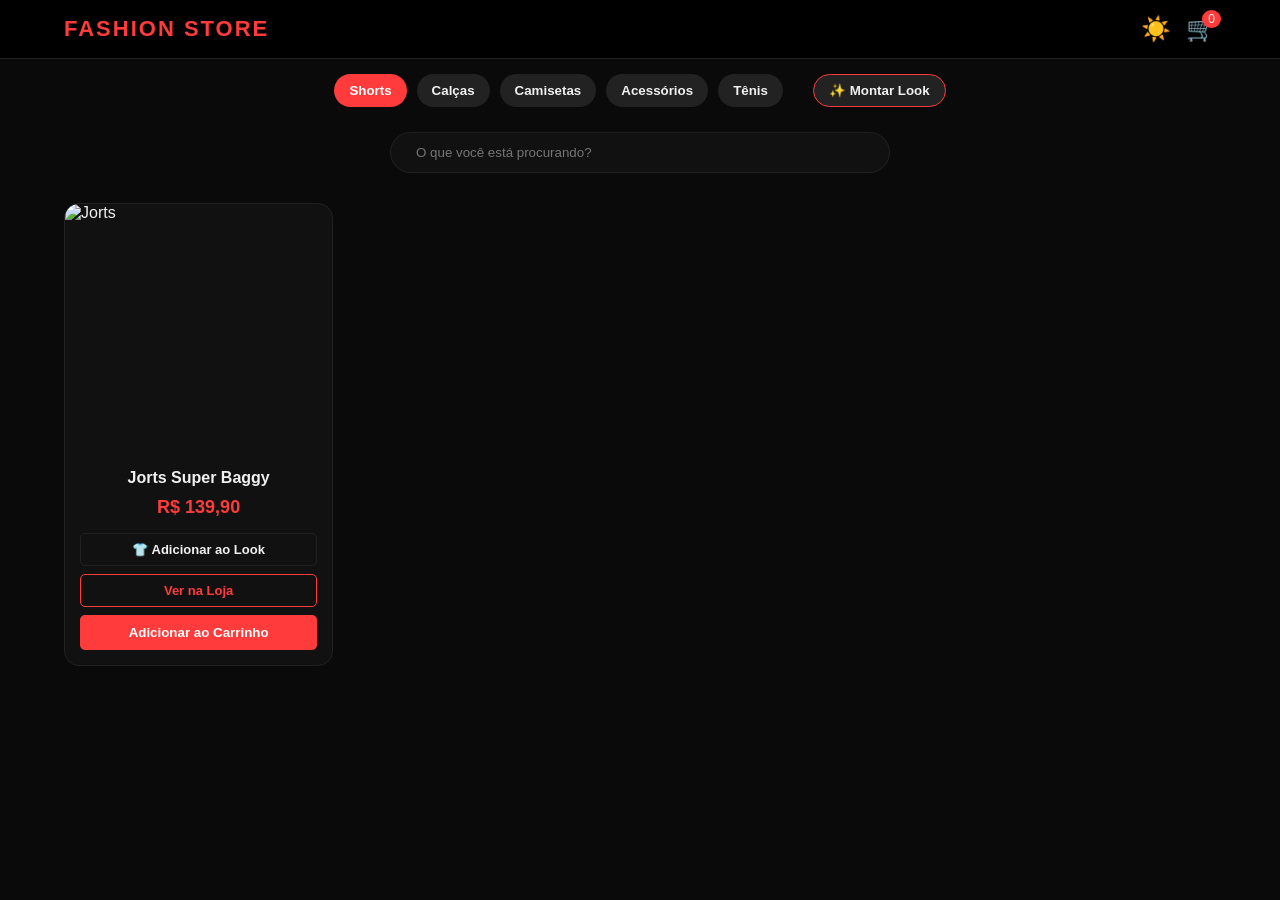
==== index.html @ 2db4f0f3 "Update index.html" ====
<!DOCTYPE html>
<html lang="pt-br">
<head>
    <meta charset="UTF-8">
    <meta name="viewport" content="width=device-width, initial-scale=1.0">
    <title>Fashion Store - Nova Coleção</title>
    <style>
        :root {
            --bg-color: #0a0a0a;
            --text-color: #f0f0f0;
            --header-bg: #000000;
            --element-bg: #111111;
            --border-color: #222222;
            --btn-inactive: #222222;
            --accent-color: #ff3b3b;
            --accent-hover: #d32f2f;
            --shadow-color: rgba(0, 0, 0, 0.5);
            --cart-bg: #1a1a1a;
            --look-bg: #151515;
        }

        body.light-mode {
            --bg-color: #f4f4f5;
            --text-color: #1a1a1a;
            --header-bg: #ffffff;
            --element-bg: #ffffff;
            --border-color: #dddddd;
            --btn-inactive: #e0e0e0;
            --shadow-color: rgba(0, 0, 0, 0.1);
            --cart-bg: #ffffff;
            --look-bg: #f9f9f9;
        }

        * { margin: 0; padding: 0; box-sizing: border-box; font-family: 'Segoe UI', Arial, sans-serif; }
        
        body { 
            background-color: var(--bg-color); 
            color: var(--text-color); 
            transition: 0.3s;
            overflow-x: hidden;
        }

        header {
            background-color: var(--header-bg);
            position: sticky;
            top: 0;
            z-index: 1000;
            display: flex;
            justify-content: space-between;
            align-items: center;
            padding: 15px 5%;
            border-bottom: 1px solid var(--border-color);
        }

        header h1 { font-size: 22px; color: var(--accent-color); text-transform: uppercase; letter-spacing: 2px; }

        .header-actions { display: flex; align-items: center; gap: 15px; }

        #themeToggle, #cartToggle {
            background: none;
            border: none;
            font-size: 24px;
            cursor: pointer;
            color: var(--text-color);
            position: relative;
        }

        #cartCount {
            position: absolute;
            top: -5px;
            right: -5px;
            background: var(--accent-color);
            color: white;
            font-size: 12px;
            padding: 2px 6px;
            border-radius: 50%;
        }

        nav { display: flex; gap: 10px; justify-content: center; padding: 15px; flex-wrap: wrap; }
        nav button {
            background: var(--btn-inactive);
            border: none;
            padding: 8px 15px;
            color: var(--text-color);
            border-radius: 20px;
            cursor: pointer;
            font-weight: 600;
            transition: 0.2s;
        }
        nav button.active { background-color: var(--accent-color); color: white; }
        
        /* Destaque para a aba de montar look */
        nav button[data-category="montar-look"] { border: 1px solid var(--accent-color); }
        nav button[data-category="montar-look"].active { background-color: var(--accent-color); color: white; }

        .search-bar { text-align: center; padding: 10px 20px; }
        .search-bar input {
            width: 100%;
            max-width: 500px;
            padding: 12px 25px;
            border-radius: 30px;
            background-color: var(--element-bg);
            color: var(--text-color);
            border: 1px solid var(--border-color);
            outline: none;
        }

        .products {
            display: grid;
            grid-template-columns: repeat(auto-fill, minmax(260px, 1fr));
            gap: 25px;
            padding: 20px 5%;
            max-width: 1300px;
            margin: 0 auto;
        }

        .product-card {
            background: var(--element-bg);
            border-radius: 15px;
            overflow: hidden;
            transition: 0.3s;
            border: 1px solid var(--border-color);
            display: flex;
            flex-direction: column;
        }

        .product-card:hover { transform: translateY(-5px); border-color: var(--accent-color); }

        .product-card img { width: 100%; height: 250px; object-fit: cover; }
        
        .card-content { padding: 15px; text-align: center; flex-grow: 1; }
        .card-content h3 { font-size: 16px; margin-bottom: 10px; }
        .price { color: var(--accent-color); font-weight: bold; font-size: 18px; margin-bottom: 15px; display: block; }

        .btn-group { display: flex; flex-direction: column; gap: 8px; }

        .btn-link, .add-to-look {
            text-decoration: none;
            background: transparent;
            border: 1px solid var(--border-color);
            color: var(--text-color);
            padding: 8px;
            border-radius: 5px;
            font-size: 13px;
            font-weight: bold;
            transition: 0.3s;
            cursor: pointer;
        }
        .btn-link { border-color: var(--accent-color); color: var(--accent-color); }
        .btn-link:hover { background: var(--accent-color); color: white; }
        
        .add-to-look:hover { background: var(--text-color); color: var(--bg-color); }

        .add-to-cart {
            background: var(--accent-color);
            color: white;
            border: none;
            padding: 10px;
            border-radius: 5px;
            cursor: pointer;
            font-weight: bold;
        }

        #cartSidebar {
            position: fixed;
            top: 0;
            right: -350px;
            width: 320px;
            height: 100%;
            background: var(--cart-bg);
            box-shadow: -5px 0 15px rgba(0,0,0,0.3);
            z-index: 2000;
            transition: 0.4s;
            padding: 20px;
            display: flex;
            flex-direction: column;
        }
        #cartSidebar.open { right: 0; }
        .cart-header { display: flex; justify-content: space-between; border-bottom: 1px solid var(--border-color); padding-bottom: 10px; }
        #cartItems { flex-grow: 1; overflow-y: auto; margin: 20px 0; }
        
        .cart-item { 
            margin-bottom: 15px; 
            padding-bottom: 10px; 
            border-bottom: 1px solid var(--border-color);
            display: flex;
            flex-direction: column;
            gap: 5px;
        }
        
        .cart-item-actions {
            display: flex;
            justify-content: space-between;
            align-items: center;
            margin-top: 5px;
        }

        .cart-buy-link {
            color: #28a745;
            text-decoration: none;
            font-size: 12px;
            font-weight: bold;
            border: 1px solid #28a745;
            padding: 2px 8px;
            border-radius: 4px;
        }

        .checkout-btn { background: #28a745; color: white; border: none; width: 100%; padding: 15px; border-radius: 5px; cursor: pointer; font-weight: bold; transition: 0.2s;}
        .checkout-btn:hover { background: #218838; }

        .category { display: none; }
        .category.active { display: contents; }

        /* Estilos do Montador de Look */
        .montar-look-container {
            display: none;
            flex-direction: column;
            align-items: center;
            padding: 20px 5%;
            max-width: 1000px;
            margin: 0 auto;
            width: 100%;
        }
        .montar-look-container.active { display: flex; }

        .look-header { text-align: center; margin-bottom: 30px; }
        .look-header h2 { color: var(--accent-color); margin-bottom: 10px; }

        .look-canvas {
            display: flex;
            flex-wrap: wrap;
            gap: 15px;
            justify-content: center;
            background: var(--look-bg);
            border: 2px dashed var(--border-color);
            border-radius: 15px;
            padding: 30px;
            min-height: 300px;
            width: 100%;
            margin-bottom: 20px;
        }

        .look-item {
            position: relative;
            width: 150px;
            background: var(--element-bg);
            padding: 10px;
            border-radius: 10px;
            box-shadow: 0 4px 6px var(--shadow-color);
            text-align: center;
        }

        .look-item img {
            width: 100%;
            height: 120px;
            object-fit: contain;
            border-radius: 5px;
            margin-bottom: 10px;
        }

        .look-item span { font-size: 12px; font-weight: bold; display: block; }
        .remove-look-btn {
            position: absolute;
            top: -5px;
            right: -5px;
            background: red;
            color: white;
            border: none;
            border-radius: 50%;
            width: 20px;
            height: 20px;
            cursor: pointer;
            font-weight: bold;
        }

        .look-footer {
            width: 100%;
            background: var(--element-bg);
            padding: 20px;
            border-radius: 10px;
            border: 1px solid var(--border-color);
            text-align: center;
        }
        .look-footer h3 { margin-bottom: 15px; }

        @media(max-width: 600px) {
            .products { grid-template-columns: repeat(2, 1fr); gap: 10px; }
            .product-card img { height: 160px; }
            #cartSidebar { width: 100%; }
            .look-item { width: 120px; }
        }
    </style>
</head>
<body>

<header>
    <h1>Fashion Store</h1>
    <div class="header-actions">
        <button id="themeToggle">☀️</button>
        <button id="cartToggle">🛒 <span id="cartCount">0</span></button>
    </div>
</header>

<nav>
    <button class="tab-btn active" data-category="shorts">Shorts</button>
    <button class="tab-btn" data-category="calcas">Calças</button>
    <button class="tab-btn" data-category="camisetas">Camisetas</button>
    <button class="tab-btn" data-category="acessorios">Acessórios</button>
    <button class="tab-btn" data-category="tenis">Tênis</button>
    <button class="tab-btn" data-category="montar-look" style="margin-left: 20px;">✨ Montar Look</button>
</nav>

<div class="search-bar" id="searchContainer">
    <input type="text" id="searchInput" placeholder="O que você está procurando?">
</div>

<aside id="cartSidebar">
    <div class="cart-header">
        <h2>Carrinho</h2>
        <button onclick="document.getElementById('cartSidebar').classList.remove('open')" style="background:none; border:none; color:var(--text-color); font-size:25px; cursor:pointer;">&times;</button>
    </div>
    <div id="cartItems"></div>
    <div class="cart-footer">
        <p style="display:flex; justify-content:space-between; margin-bottom:15px; font-weight:bold;">Total: <span id="cartTotal">R$ 0,00</span></p>
        <button class="checkout-btn" onclick="alert('Redirecionando para checkout...')">Finalizar Tudo</button>
    </div>
</aside>

<div class="montar-look-container category montar-look">
    <div class="look-header">
        <h2>Seu Look Perfeito</h2>
        <p>Navegue pelas categorias, clique em "Adicionar ao Look" e veja sua combinação aqui!</p>
    </div>
    
    <div class="look-canvas" id="lookCanvas">
        <p id="emptyLookMsg" style="align-self: center; color: gray;">Seu provador está vazio. Adicione algumas peças!</p>
        </div>

    <div class="look-footer">
        <h3>Total do Look: <span id="lookTotal">R$ 0,00</span></h3>
        <button id="buyLookBtn" class="checkout-btn" style="max-width: 300px; margin: 0 auto; display: none;">Adicionar Look ao Carrinho</button>
    </div>
</div>

<main class="products" id="productGrid">
    <div class="category shorts active">
        <div class="product-card" data-name="Jorts Super Baggy" data-price="139.90" data-url="https://www.lojasrenner.com.br/p/bermuda-jorts-super-baggy-em-jeans-com-cinto-amarracao/-/A-928064491-br.lr?sku=928167730">
            <img src="https://img.lojasrenner.com.br/item/928167705/original/5.jpg" alt="Jorts">
            <div class="card-content">
                <h3>Jorts Super Baggy</h3>
                <span class="price">R$ 139,90</span>
                <div class="btn-group">
                    <button class="add-to-look">👕 Adicionar ao Look</button>
                    <a href="https://www.lojasrenner.com.br/p/bermuda-jorts-super-baggy-em-jeans-com-cinto-amarracao/-/A-928064491-br.lr?sku=928167730" target="_blank" class="btn-link">Ver na Loja</a>
                    <button class="add-to-cart">Adicionar ao Carrinho</button>
                </div>
            </div>
        </div>
    </div>

    <div class="category calcas">
        <div class="product-card" data-name="Calça Baggy Jeans" data-price="70.49" data-url="https://pt.aliexpress.com/item/1005009202854463.html">
            <img src="https://ae-pic-a1.aliexpress-media.com/kf/S982def9dc4234cb4a57589d190420ad6t.jpg_220x220q75.jpg_.avif" alt="Calça">
            <div class="card-content">
                <h3>Calça Baggy Jeans</h3>
                <span class="price">R$ 70,49</span>
                <div class="btn-group">
                    <button class="add-to-look">👕 Adicionar ao Look</button>
                    <a href="https://pt.aliexpress.com/item/1005009202854463.html" target="_blank" class="btn-link">Ver na Loja</a>
                    <button class="add-to-cart">Adicionar ao Carrinho</button>
                </div>
            </div>
        </div>
    </div>

    <div class="category tenis">
        <div class="product-card" data-name="Tênis PUMA-180" data-price="699.99" data-url="https://br.puma.com/pd/tenis-puma-180/402101.html?color=18">
            <img src="https://images.puma.com/image/upload/f_auto,q_auto,w_600,b_rgb:FAFAFA/global/402101/18/sv01/fnd/BRA/fmt/png" alt="PUMA 180">
            <div class="card-content">
                <h3>Tênis PUMA-180</h3>
                <span class="price">R$ 699,99</span>
                <div class="btn-group">
                    <button class="add-to-look">👕 Adicionar ao Look</button>
                    <a href="#" target="_blank" class="btn-link">Ver na Loja</a>
                    <button class="add-to-cart">Adicionar ao Carrinho</button>
                </div>
            </div>
        </div>

        <div class="product-card" data-name="Tênis Superstar II" data-price="599.99" data-url="https://www.adidas.com.br/tenis-superstar-ii/JK4970.html">
            <img src="https://espacotenis.vteximg.com.br/arquivos/ids/162024-442-442/thumbnail_PHOTO-2020-06-23-15-15-44.jpg?v=637286054121500000" alt="Adidas Forum">
            <div class="card-content">
                <h3>Tênis Superstar II </h3>
                <span class="price">R$ 599,99</span>
                <div class="btn-group">
                    <button class="add-to-look">👕 Adicionar ao Look</button>
                    <a href="#" target="_blank" class="btn-link">Ver na Loja</a>
                    <button class="add-to-cart">Adicionar ao Carrinho</button>
                </div>
            </div>
        </div>

        <div class="product-card" data-name="Slipstream" data-price="479,99" data-url="https://br.puma.com/pd/tenis-slipstream-lth/391764.html?color=02">
            <img src="https://images.puma.com/image/upload/f_auto,q_auto,w_600,b_rgb:FAFAFA/global/391764/02/sv01/fnd/BRA/fmt/png" alt="NB 550">
            <div class="card-content">
                <h3>Tênis Slipstream lth
</h3>
                <span class="price">R$ 479,99</span>
                <div class="btn-group">
                    <button class="add-to-look">👕 Adicionar ao Look</button>
                    <a href="#" target="_blank" class="btn-link">Ver na Loja</a>
                    <button class="add-to-cart">Adicionar ao Carrinho</button>
                </div>
            </div>
        </div>
    </div>

    <div class="category camisetas">
        <div class="product-card" data-name="Polo Retro América" data-price="112.11" data-url="https://pt.aliexpress.com/item/1005008219097903.html">
            <img src="https://ae-pic-a1.aliexpress-media.com/kf/Sd1398b2ae44e43f2b669052171448944o.jpg" alt="Camiseta">
            <div class="card-content">
                <h3>Polo Retro América</h3>
                <span class="price">R$ 112,11</span>
                <div class="btn-group">
                    <button class="add-to-look">👕 Adicionar ao Look</button>
                    <a href="https://pt.aliexpress.com/item/1005008219097903.html" target="_blank" class="btn-link">Ver na Loja</a>
                    <button class="add-to-cart">Adicionar ao Carrinho</button>
                </div>
            </div>
        </div>
    </div>

    <div class="category acessorios">
        <div class="product-card" data-name="Kit Aneis Y2K" data-price="6.99" data-url="https://pt.aliexpress.com/item/1005005056828824.html">
            <img src="https://ae-pic-a1.aliexpress-media.com/kf/S22c63b937eaa47049da3b0085af7356bw.jpg" alt="Aneis">
            <div class="card-content">
                <h3>Kit Aneis Y2K</h3>
                <span class="price">R$ 6,99</span>
                <div class="btn-group">
                    <button class="add-to-look">👕 Adicionar ao Look</button>
                    <a href="https://pt.aliexpress.com/item/1005005056828824.html" target="_blank" class="btn-link">Ver na Loja</a>
                    <button class="add-to-cart">Adicionar ao Carrinho</button>
                </div>
            </div>
        </div>
    </div>
</main>

<script>
    // Tema
    const themeToggle = document.getElementById('themeToggle');
    themeToggle.onclick = () => {
        document.body.classList.toggle('light-mode');
        themeToggle.innerText = document.body.classList.contains('light-mode') ? '🌙' : '☀️';
    };

    // Abas
    const tabs = document.querySelectorAll('.tab-btn');
    const searchContainer = document.getElementById('searchContainer');
    const productGrid = document.getElementById('productGrid');
    
    tabs.forEach(tab => {
        tab.onclick = () => {
            tabs.forEach(t => t.classList.remove('active'));
            tab.classList.add('active');
            
            // Lógica para esconder/mostrar grid de produtos e barra de pesquisa
            if(tab.dataset.category === 'montar-look') {
                searchContainer.style.display = 'none';
                productGrid.style.display = 'none';
                document.querySelector('.montar-look-container').classList.add('active');
            } else {
                searchContainer.style.display = 'block';
                productGrid.style.display = 'grid';
                document.querySelector('.montar-look-container').classList.remove('active');
                
                document.querySelectorAll('.category').forEach(c => c.classList.remove('active'));
                document.querySelectorAll(`.category.${tab.dataset.category}`).forEach(c => c.classList.add('active'));
            }
        };
    });

    // Carrinho
    let cart = [];
    const sidebar = document.getElementById('cartSidebar');
    const itemsContainer = document.getElementById('cartItems');

    document.getElementById('cartToggle').onclick = () => sidebar.classList.add('open');

    // Função de adicionar ao carrinho
    function addToCart(name, price, url) {
        cart.push({ name, price, url });
        updateCart();
        sidebar.classList.add('open');
    }

    document.querySelectorAll('.add-to-cart').forEach(btn => {
        btn.onclick = (e) => {
            const card = e.target.closest('.product-card');
            addToCart(card.dataset.name, parseFloat(card.dataset.price), card.dataset.url);
        };
    });

    function updateCart() {
        itemsContainer.innerHTML = '';
        let total = 0;
        cart.forEach((item, i) => {
            total += item.price;
            itemsContainer.innerHTML += `
                <div class="cart-item">
                    <div>
                        <strong>${item.name}</strong><br>
                        <span>R$ ${item.price.toFixed(2).replace('.', ',')}</span>
                    </div>
                    <div class="cart-item-actions">
                        <a href="${item.url}" target="_blank" class="cart-buy-link">Comprar Item</a>
                        <button onclick="removeFromCart(${i})" style="color:red; background:none; border:none; cursor:pointer; font-size:11px">Remover</button>
                    </div>
                </div>`;
        });
        document.getElementById('cartCount').innerText = cart.length;
        document.getElementById('cartTotal').innerText = `R$ ${total.toFixed(2).replace('.', ',')}`;
    }

    window.removeFromCart = (i) => {
        cart.splice(i, 1);
        updateCart();
    };

    // --- LÓGICA DO MONTADOR DE LOOKS ---
    let lookItems = [];
    const lookCanvas = document.getElementById('lookCanvas');
    const emptyLookMsg = document.getElementById('emptyLookMsg');
    const lookTotalText = document.getElementById('lookTotal');
    const buyLookBtn = document.getElementById('buyLookBtn');

    document.querySelectorAll('.add-to-look').forEach(btn => {
        btn.onclick = (e) => {
            const card = e.target.closest('.product-card');
            const itemInfo = {
                name: card.dataset.name,
                price: parseFloat(card.dataset.price),
                url: card.dataset.url,
                img: card.querySelector('img').src
            };
            
            // Verifica se já não adicionou a peça
            const alreadyInLook = lookItems.some(item => item.name === itemInfo.name);
            if(!alreadyInLook) {
                lookItems.push(itemInfo);
                updateLook();
                // Feedback visual rápido no botão
                const originalText = btn.innerText;
                btn.innerText = "✅ Adicionado";
                btn.style.backgroundColor = "var(--accent-color)";
                btn.style.color = "white";
                setTimeout(() => {
                    btn.innerText = originalText;
                    btn.style.backgroundColor = "transparent";
                    btn.style.color = "var(--text-color)";
                }, 1500);
            } else {
                alert("Esta peça já está no seu look!");
            }
        };
    });

    function updateLook() {
        // Limpa o canvas, menos a mensagem original
        lookCanvas.innerHTML = '';
        let total = 0;

        if (lookItems.length === 0) {
            lookCanvas.appendChild(emptyLookMsg);
            emptyLookMsg.style.display = 'block';
            buyLookBtn.style.display = 'none';
        } else {
            emptyLookMsg.style.display = 'none';
            buyLookBtn.style.display = 'block';

            lookItems.forEach((item, i) => {
                total += item.price;
                const div = document.createElement('div');
                div.className = 'look-item';
                div.innerHTML = `
                    <button class="remove-look-btn" onclick="removeFromLook(${i})">&times;</button>
                    <img src="${item.img}" alt="${item.name}">
                    <span>${item.name}</span>
                `;
                lookCanvas.appendChild(div);
            });
        }
        lookTotalText.innerText = `R$ ${total.toFixed(2).replace('.', ',')}`;
    }

    window.removeFromLook = (i) => {
        lookItems.splice(i, 1);
        updateLook();
    };

    // Comprar o look inteiro de uma vez
    buyLookBtn.onclick = () => {
        lookItems.forEach(item => {
            cart.push({ name: item.name, price: item.price, url: item.url });
        });
        updateCart();
        sidebar.classList.add('open');
        alert("Look completo adicionado ao carrinho!");
    };

    // Busca
    document.getElementById('searchInput').oninput = (e) => {
        const val = e.target.value.toLowerCase();
        document.querySelectorAll('.product-card').forEach(card => {
            const title = card.querySelector('h3').innerText.toLowerCase();
            card.style.display = title.includes(val) ? "flex" : "none";
        });
    };
</script>

</body>
</html>
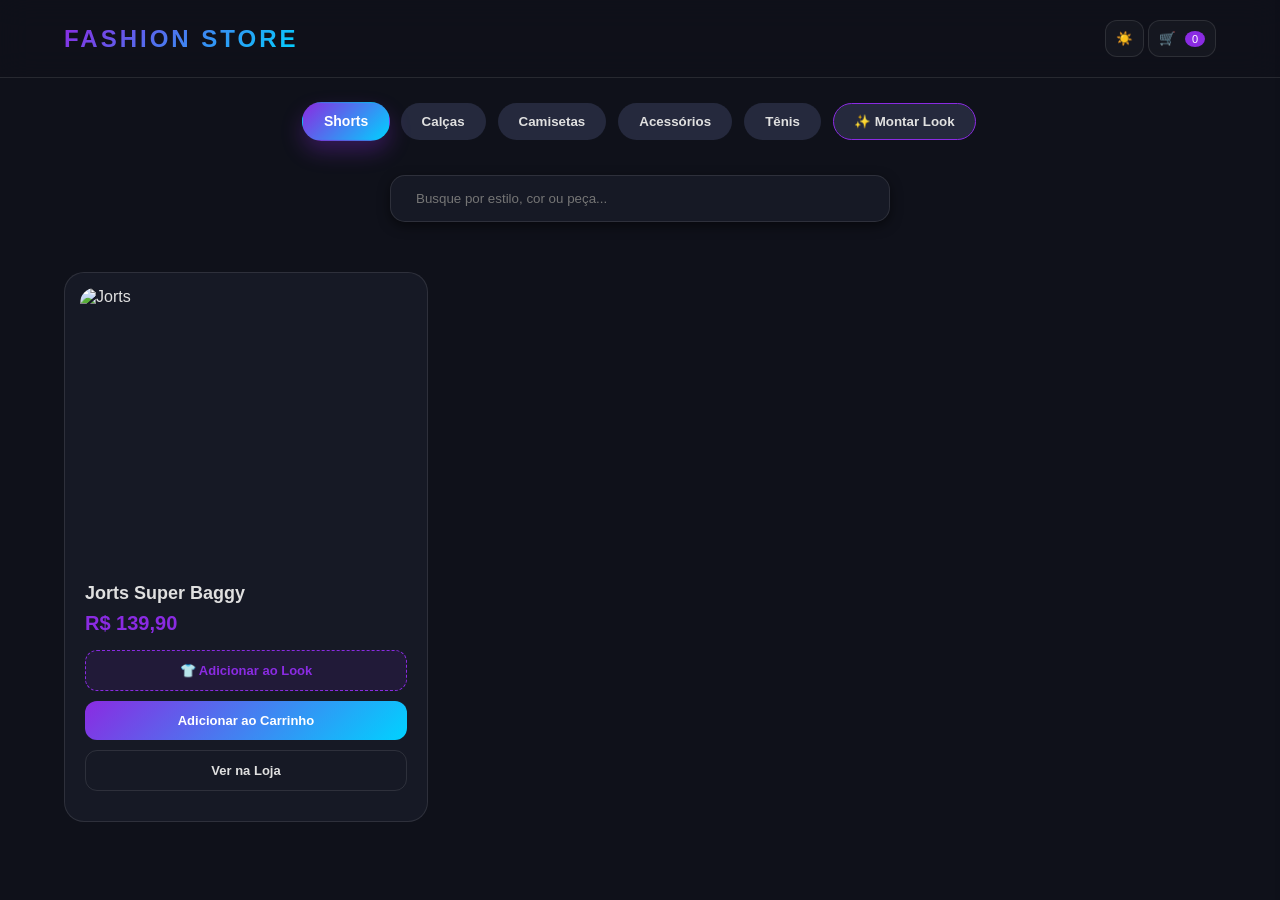
==== commit 7a427ea2: "Update index.html" ====
--- a/index.html
+++ b/index.html
@@ -5,289 +5,220 @@
     <meta name="viewport" content="width=device-width, initial-scale=1.0">
     <title>Fashion Store - Nova Coleção</title>
     <style>
+        /* --- DESIGN ÚNICO: ELECTRIC GLASS & NEOMORPHISM --- */
         :root {
-            --bg-color: #0a0a0a;
-            --text-color: #f0f0f0;
-            --header-bg: #000000;
-            --element-bg: #111111;
-            --border-color: #222222;
-            --btn-inactive: #222222;
-            --accent-color: #ff3b3b;
-            --accent-hover: #d32f2f;
+            --bg-color: #0f111a;
+            --glass-bg: rgba(255, 255, 255, 0.03);
+            --text-color: #e0e0e0;
+            --header-bg: rgba(15, 17, 26, 0.8);
+            --element-bg: #161925;
+            --border-color: rgba(255, 255, 255, 0.1);
+            --btn-inactive: #25293d;
+            --accent-color: #8a2be2; /* Violeta Elétrico */
+            --accent-gradient: linear-gradient(135deg, #8a2be2, #00d2ff);
             --shadow-color: rgba(0, 0, 0, 0.5);
-            --cart-bg: #1a1a1a;
-            --look-bg: #151515;
+            --look-bg: #1a1d2e;
+            --border-radius: 20px;
         }
 
         body.light-mode {
-            --bg-color: #f4f4f5;
-            --text-color: #1a1a1a;
-            --header-bg: #ffffff;
+            --bg-color: #f0f2f5;
+            --glass-bg: rgba(0, 0, 0, 0.03);
+            --text-color: #2d3436;
+            --header-bg: rgba(255, 255, 255, 0.8);
             --element-bg: #ffffff;
-            --border-color: #dddddd;
+            --border-color: rgba(0, 0, 0, 0.1);
             --btn-inactive: #e0e0e0;
             --shadow-color: rgba(0, 0, 0, 0.1);
-            --cart-bg: #ffffff;
             --look-bg: #f9f9f9;
         }
 
-        * { margin: 0; padding: 0; box-sizing: border-box; font-family: 'Segoe UI', Arial, sans-serif; }
+        * { margin: 0; padding: 0; box-sizing: border-box; font-family: 'Inter', 'Segoe UI', sans-serif; }
         
         body { 
             background-color: var(--bg-color); 
             color: var(--text-color); 
-            transition: 0.3s;
+            transition: all 0.4s ease;
             overflow-x: hidden;
         }
 
+        /* Header com Efeito de Vidro */
         header {
             background-color: var(--header-bg);
+            backdrop-filter: blur(15px);
+            -webkit-backdrop-filter: blur(15px);
             position: sticky;
             top: 0;
             z-index: 1000;
             display: flex;
             justify-content: space-between;
             align-items: center;
-            padding: 15px 5%;
+            padding: 20px 5%;
             border-bottom: 1px solid var(--border-color);
         }
 
-        header h1 { font-size: 22px; color: var(--accent-color); text-transform: uppercase; letter-spacing: 2px; }
-
-        .header-actions { display: flex; align-items: center; gap: 15px; }
+        header h1 { 
+            font-size: 24px; 
+            background: var(--accent-gradient);
+            -webkit-background-clip: text;
+            -webkit-text-fill-color: transparent;
+            text-transform: uppercase; 
+            letter-spacing: 3px;
+            font-weight: 800;
+        }
 
         #themeToggle, #cartToggle {
-            background: none;
-            border: none;
-            font-size: 24px;
+            background: var(--glass-bg);
+            border: 1px solid var(--border-color);
+            padding: 10px;
+            border-radius: 12px;
             cursor: pointer;
             color: var(--text-color);
-            position: relative;
+            transition: 0.3s;
         }
 
         #cartCount {
-            position: absolute;
-            top: -5px;
-            right: -5px;
             background: var(--accent-color);
             color: white;
-            font-size: 12px;
-            padding: 2px 6px;
+            font-size: 11px;
+            padding: 2px 7px;
             border-radius: 50%;
-        }
-
-        nav { display: flex; gap: 10px; justify-content: center; padding: 15px; flex-wrap: wrap; }
+            margin-left: 5px;
+        }
+
+        /* Navegação Estilo Pílula */
+        nav { display: flex; gap: 12px; justify-content: center; padding: 25px; flex-wrap: wrap; }
         nav button {
             background: var(--btn-inactive);
-            border: none;
-            padding: 8px 15px;
+            border: 1px solid transparent;
+            padding: 10px 20px;
             color: var(--text-color);
-            border-radius: 20px;
+            border-radius: 50px;
             cursor: pointer;
             font-weight: 600;
-            transition: 0.2s;
-        }
-        nav button.active { background-color: var(--accent-color); color: white; }
-        
-        /* Destaque para a aba de montar look */
-        nav button[data-category="montar-look"] { border: 1px solid var(--accent-color); }
-        nav button[data-category="montar-look"].active { background-color: var(--accent-color); color: white; }
-
-        .search-bar { text-align: center; padding: 10px 20px; }
+            transition: 0.3s cubic-bezier(0.175, 0.885, 0.32, 1.275);
+        }
+        nav button.active { 
+            background: var(--accent-gradient); 
+            color: white; 
+            box-shadow: 0 10px 20px rgba(138, 43, 226, 0.3);
+            transform: scale(1.05);
+        }
+
+        .search-bar { text-align: center; padding: 10px 20px 30px; }
         .search-bar input {
             width: 100%;
             max-width: 500px;
-            padding: 12px 25px;
-            border-radius: 30px;
+            padding: 15px 25px;
+            border-radius: 15px;
             background-color: var(--element-bg);
             color: var(--text-color);
             border: 1px solid var(--border-color);
             outline: none;
-        }
-
+            box-shadow: var(--shadow-color) 0px 4px 12px;
+        }
+
+        /* Grid de Produtos Premium */
         .products {
             display: grid;
-            grid-template-columns: repeat(auto-fill, minmax(260px, 1fr));
-            gap: 25px;
-            padding: 20px 5%;
-            max-width: 1300px;
+            grid-template-columns: repeat(auto-fill, minmax(280px, 1fr));
+            gap: 30px;
+            padding: 20px 5% 50px;
+            max-width: 1400px;
             margin: 0 auto;
         }
 
         .product-card {
             background: var(--element-bg);
-            border-radius: 15px;
+            border-radius: var(--border-radius);
             overflow: hidden;
-            transition: 0.3s;
+            transition: 0.4s;
             border: 1px solid var(--border-color);
             display: flex;
             flex-direction: column;
-        }
-
-        .product-card:hover { transform: translateY(-5px); border-color: var(--accent-color); }
-
-        .product-card img { width: 100%; height: 250px; object-fit: cover; }
+            padding: 15px;
+        }
+
+        .product-card:hover { 
+            transform: translateY(-10px); 
+            border-color: var(--accent-color);
+            box-shadow: 0 20px 40px rgba(0,0,0,0.4);
+        }
+
+        .product-card img { 
+            width: 100%; 
+            height: 280px; 
+            object-fit: cover; 
+            border-radius: 15px;
+        }
         
-        .card-content { padding: 15px; text-align: center; flex-grow: 1; }
-        .card-content h3 { font-size: 16px; margin-bottom: 10px; }
-        .price { color: var(--accent-color); font-weight: bold; font-size: 18px; margin-bottom: 15px; display: block; }
-
-        .btn-group { display: flex; flex-direction: column; gap: 8px; }
-
-        .btn-link, .add-to-look {
-            text-decoration: none;
-            background: transparent;
-            border: 1px solid var(--border-color);
-            color: var(--text-color);
-            padding: 8px;
-            border-radius: 5px;
+        .card-content { padding: 15px 5px; text-align: left; }
+        .card-content h3 { font-size: 18px; margin-bottom: 8px; font-weight: 600; }
+        .price { color: var(--accent-color); font-weight: 800; font-size: 20px; margin-bottom: 15px; display: block; }
+
+        .btn-group { display: flex; flex-direction: column; gap: 10px; }
+
+        .btn-link, .add-to-look, .add-to-cart {
+            padding: 12px;
+            border-radius: 12px;
             font-size: 13px;
             font-weight: bold;
+            cursor: pointer;
             transition: 0.3s;
-            cursor: pointer;
-        }
-        .btn-link { border-color: var(--accent-color); color: var(--accent-color); }
-        .btn-link:hover { background: var(--accent-color); color: white; }
-        
-        .add-to-look:hover { background: var(--text-color); color: var(--bg-color); }
+            text-align: center;
+            text-decoration: none;
+        }
 
         .add-to-cart {
-            background: var(--accent-color);
+            background: var(--accent-gradient);
             color: white;
             border: none;
-            padding: 10px;
-            border-radius: 5px;
-            cursor: pointer;
-            font-weight: bold;
-        }
-
+        }
+
+        .add-to-look {
+            background: rgba(138, 43, 226, 0.1);
+            border: 1px dashed var(--accent-color);
+            color: var(--accent-color);
+        }
+
+        .btn-link { 
+            border: 1px solid var(--border-color); 
+            color: var(--text-color); 
+        }
+
+        /* Sidebar do Carrinho */
         #cartSidebar {
             position: fixed;
             top: 0;
-            right: -350px;
-            width: 320px;
+            right: -400px;
+            width: 350px;
             height: 100%;
-            background: var(--cart-bg);
-            box-shadow: -5px 0 15px rgba(0,0,0,0.3);
+            background: var(--element-bg);
+            box-shadow: -10px 0 30px rgba(0,0,0,0.5);
             z-index: 2000;
-            transition: 0.4s;
-            padding: 20px;
-            display: flex;
-            flex-direction: column;
+            transition: 0.5s cubic-bezier(0.4, 0, 0.2, 1);
+            padding: 30px;
         }
         #cartSidebar.open { right: 0; }
-        .cart-header { display: flex; justify-content: space-between; border-bottom: 1px solid var(--border-color); padding-bottom: 10px; }
-        #cartItems { flex-grow: 1; overflow-y: auto; margin: 20px 0; }
-        
-        .cart-item { 
-            margin-bottom: 15px; 
-            padding-bottom: 10px; 
-            border-bottom: 1px solid var(--border-color);
-            display: flex;
-            flex-direction: column;
-            gap: 5px;
-        }
-        
-        .cart-item-actions {
-            display: flex;
-            justify-content: space-between;
-            align-items: center;
-            margin-top: 5px;
-        }
-
-        .cart-buy-link {
-            color: #28a745;
-            text-decoration: none;
-            font-size: 12px;
-            font-weight: bold;
-            border: 1px solid #28a745;
-            padding: 2px 8px;
-            border-radius: 4px;
-        }
-
-        .checkout-btn { background: #28a745; color: white; border: none; width: 100%; padding: 15px; border-radius: 5px; cursor: pointer; font-weight: bold; transition: 0.2s;}
-        .checkout-btn:hover { background: #218838; }
-
-        .category { display: none; }
-        .category.active { display: contents; }
-
-        /* Estilos do Montador de Look */
-        .montar-look-container {
-            display: none;
-            flex-direction: column;
-            align-items: center;
-            padding: 20px 5%;
-            max-width: 1000px;
-            margin: 0 auto;
-            width: 100%;
-        }
-        .montar-look-container.active { display: flex; }
-
-        .look-header { text-align: center; margin-bottom: 30px; }
-        .look-header h2 { color: var(--accent-color); margin-bottom: 10px; }
-
+
+        /* Montador de Look Estilizado */
         .look-canvas {
-            display: flex;
-            flex-wrap: wrap;
-            gap: 15px;
-            justify-content: center;
             background: var(--look-bg);
-            border: 2px dashed var(--border-color);
-            border-radius: 15px;
-            padding: 30px;
-            min-height: 300px;
-            width: 100%;
-            margin-bottom: 20px;
+            border: 2px dashed var(--accent-color);
+            border-radius: 30px;
+            min-height: 350px;
+            margin-top: 20px;
         }
 
         .look-item {
-            position: relative;
-            width: 150px;
             background: var(--element-bg);
-            padding: 10px;
-            border-radius: 10px;
-            box-shadow: 0 4px 6px var(--shadow-color);
-            text-align: center;
-        }
-
-        .look-item img {
-            width: 100%;
-            height: 120px;
-            object-fit: contain;
-            border-radius: 5px;
-            margin-bottom: 10px;
-        }
-
-        .look-item span { font-size: 12px; font-weight: bold; display: block; }
-        .remove-look-btn {
-            position: absolute;
-            top: -5px;
-            right: -5px;
-            background: red;
-            color: white;
-            border: none;
-            border-radius: 50%;
-            width: 20px;
-            height: 20px;
-            cursor: pointer;
-            font-weight: bold;
-        }
-
-        .look-footer {
-            width: 100%;
-            background: var(--element-bg);
-            padding: 20px;
-            border-radius: 10px;
-            border: 1px solid var(--border-color);
-            text-align: center;
-        }
-        .look-footer h3 { margin-bottom: 15px; }
+            border-radius: 20px;
+            border-bottom: 4px solid var(--accent-color);
+        }
 
         @media(max-width: 600px) {
-            .products { grid-template-columns: repeat(2, 1fr); gap: 10px; }
-            .product-card img { height: 160px; }
+            .products { grid-template-columns: 1fr; }
             #cartSidebar { width: 100%; }
-            .look-item { width: 120px; }
         }
     </style>
 </head>
@@ -307,38 +238,36 @@
     <button class="tab-btn" data-category="camisetas">Camisetas</button>
     <button class="tab-btn" data-category="acessorios">Acessórios</button>
     <button class="tab-btn" data-category="tenis">Tênis</button>
-    <button class="tab-btn" data-category="montar-look" style="margin-left: 20px;">✨ Montar Look</button>
+    <button class="tab-btn" data-category="montar-look" style="border: 1px solid var(--accent-color);">✨ Montar Look</button>
 </nav>
 
 <div class="search-bar" id="searchContainer">
-    <input type="text" id="searchInput" placeholder="O que você está procurando?">
+    <input type="text" id="searchInput" placeholder="Busque por estilo, cor ou peça...">
 </div>
 
 <aside id="cartSidebar">
-    <div class="cart-header">
-        <h2>Carrinho</h2>
-        <button onclick="document.getElementById('cartSidebar').classList.remove('open')" style="background:none; border:none; color:var(--text-color); font-size:25px; cursor:pointer;">&times;</button>
+    <div class="cart-header" style="display: flex; justify-content: space-between; align-items: center; margin-bottom: 20px;">
+        <h2 style="color: var(--accent-color)">Meu Carrinho</h2>
+        <button onclick="document.getElementById('cartSidebar').classList.remove('open')" style="background:none; border:none; color:var(--text-color); font-size:30px; cursor:pointer;">&times;</button>
     </div>
     <div id="cartItems"></div>
     <div class="cart-footer">
-        <p style="display:flex; justify-content:space-between; margin-bottom:15px; font-weight:bold;">Total: <span id="cartTotal">R$ 0,00</span></p>
-        <button class="checkout-btn" onclick="alert('Redirecionando para checkout...')">Finalizar Tudo</button>
+        <p style="display:flex; justify-content:space-between; margin: 20px 0; font-weight:bold; font-size: 18px;">Total: <span id="cartTotal">R$ 0,00</span></p>
+        <button class="add-to-cart" style="width: 100%;" onclick="alert('Checkout em breve!')">Finalizar Compra</button>
     </div>
 </aside>
 
-<div class="montar-look-container category montar-look">
+<div class="montar-look-container category montar-look" style="display: none; padding: 0 5% 50px; max-width: 1000px; margin: 0 auto; text-align: center;">
     <div class="look-header">
-        <h2>Seu Look Perfeito</h2>
-        <p>Navegue pelas categorias, clique em "Adicionar ao Look" e veja sua combinação aqui!</p>
-    </div>
-    
-    <div class="look-canvas" id="lookCanvas">
-        <p id="emptyLookMsg" style="align-self: center; color: gray;">Seu provador está vazio. Adicione algumas peças!</p>
-        </div>
-
-    <div class="look-footer">
-        <h3>Total do Look: <span id="lookTotal">R$ 0,00</span></h3>
-        <button id="buyLookBtn" class="checkout-btn" style="max-width: 300px; margin: 0 auto; display: none;">Adicionar Look ao Carrinho</button>
+        <h2 style="font-size: 28px; margin-bottom: 10px;">Provador Virtual</h2>
+        <p style="opacity: 0.7;">Combine as peças e crie um visual único.</p>
+    </div>
+    <div class="look-canvas" id="lookCanvas" style="display: flex; flex-wrap: wrap; gap: 20px; justify-content: center; align-items: center; padding: 40px;">
+        <p id="emptyLookMsg">Arraste peças aqui para começar seu look!</p>
+    </div>
+    <div class="look-footer" style="margin-top: 30px;">
+        <h3 style="margin-bottom: 20px;">Investimento no Look: <span id="lookTotal">R$ 0,00</span></h3>
+        <button id="buyLookBtn" class="add-to-cart" style="display: none; padding: 15px 40px; margin: 0 auto;">Adicionar Look Completo</button>
     </div>
 </div>
 
@@ -351,14 +280,14 @@
                 <span class="price">R$ 139,90</span>
                 <div class="btn-group">
                     <button class="add-to-look">👕 Adicionar ao Look</button>
+                    <button class="add-to-cart">Adicionar ao Carrinho</button>
                     <a href="https://www.lojasrenner.com.br/p/bermuda-jorts-super-baggy-em-jeans-com-cinto-amarracao/-/A-928064491-br.lr?sku=928167730" target="_blank" class="btn-link">Ver na Loja</a>
-                    <button class="add-to-cart">Adicionar ao Carrinho</button>
                 </div>
             </div>
         </div>
     </div>
 
-    <div class="category calcas">
+    <div class="category calcas" style="display: none;">
         <div class="product-card" data-name="Calça Baggy Jeans" data-price="70.49" data-url="https://pt.aliexpress.com/item/1005009202854463.html">
             <img src="https://ae-pic-a1.aliexpress-media.com/kf/S982def9dc4234cb4a57589d190420ad6t.jpg_220x220q75.jpg_.avif" alt="Calça">
             <div class="card-content">
@@ -366,14 +295,14 @@
                 <span class="price">R$ 70,49</span>
                 <div class="btn-group">
                     <button class="add-to-look">👕 Adicionar ao Look</button>
+                    <button class="add-to-cart">Adicionar ao Carrinho</button>
                     <a href="https://pt.aliexpress.com/item/1005009202854463.html" target="_blank" class="btn-link">Ver na Loja</a>
-                    <button class="add-to-cart">Adicionar ao Carrinho</button>
                 </div>
             </div>
         </div>
     </div>
 
-    <div class="category tenis">
+    <div class="category tenis" style="display: none;">
         <div class="product-card" data-name="Tênis PUMA-180" data-price="699.99" data-url="https://br.puma.com/pd/tenis-puma-180/402101.html?color=18">
             <img src="https://images.puma.com/image/upload/f_auto,q_auto,w_600,b_rgb:FAFAFA/global/402101/18/sv01/fnd/BRA/fmt/png" alt="PUMA 180">
             <div class="card-content">
@@ -381,234 +310,143 @@
                 <span class="price">R$ 699,99</span>
                 <div class="btn-group">
                     <button class="add-to-look">👕 Adicionar ao Look</button>
-                    <a href="#" target="_blank" class="btn-link">Ver na Loja</a>
                     <button class="add-to-cart">Adicionar ao Carrinho</button>
                 </div>
             </div>
         </div>
-
-        <div class="product-card" data-name="Tênis Superstar II" data-price="599.99" data-url="https://www.adidas.com.br/tenis-superstar-ii/JK4970.html">
-            <img src="https://espacotenis.vteximg.com.br/arquivos/ids/162024-442-442/thumbnail_PHOTO-2020-06-23-15-15-44.jpg?v=637286054121500000" alt="Adidas Forum">
-            <div class="card-content">
-                <h3>Tênis Superstar II </h3>
-                <span class="price">R$ 599,99</span>
-                <div class="btn-group">
-                    <button class="add-to-look">👕 Adicionar ao Look</button>
-                    <a href="#" target="_blank" class="btn-link">Ver na Loja</a>
-                    <button class="add-to-cart">Adicionar ao Carrinho</button>
-                </div>
-            </div>
-        </div>
-
-        <div class="product-card" data-name="Slipstream" data-price="479,99" data-url="https://br.puma.com/pd/tenis-slipstream-lth/391764.html?color=02">
-            <img src="https://images.puma.com/image/upload/f_auto,q_auto,w_600,b_rgb:FAFAFA/global/391764/02/sv01/fnd/BRA/fmt/png" alt="NB 550">
-            <div class="card-content">
-                <h3>Tênis Slipstream lth
-</h3>
-                <span class="price">R$ 479,99</span>
-                <div class="btn-group">
-                    <button class="add-to-look">👕 Adicionar ao Look</button>
-                    <a href="#" target="_blank" class="btn-link">Ver na Loja</a>
-                    <button class="add-to-cart">Adicionar ao Carrinho</button>
-                </div>
-            </div>
-        </div>
-    </div>
-
-    <div class="category camisetas">
-        <div class="product-card" data-name="Polo Retro América" data-price="112.11" data-url="https://pt.aliexpress.com/item/1005008219097903.html">
-            <img src="https://ae-pic-a1.aliexpress-media.com/kf/Sd1398b2ae44e43f2b669052171448944o.jpg" alt="Camiseta">
-            <div class="card-content">
-                <h3>Polo Retro América</h3>
-                <span class="price">R$ 112,11</span>
-                <div class="btn-group">
-                    <button class="add-to-look">👕 Adicionar ao Look</button>
-                    <a href="https://pt.aliexpress.com/item/1005008219097903.html" target="_blank" class="btn-link">Ver na Loja</a>
-                    <button class="add-to-cart">Adicionar ao Carrinho</button>
-                </div>
-            </div>
-        </div>
-    </div>
-
-    <div class="category acessorios">
-        <div class="product-card" data-name="Kit Aneis Y2K" data-price="6.99" data-url="https://pt.aliexpress.com/item/1005005056828824.html">
-            <img src="https://ae-pic-a1.aliexpress-media.com/kf/S22c63b937eaa47049da3b0085af7356bw.jpg" alt="Aneis">
-            <div class="card-content">
-                <h3>Kit Aneis Y2K</h3>
-                <span class="price">R$ 6,99</span>
-                <div class="btn-group">
-                    <button class="add-to-look">👕 Adicionar ao Look</button>
-                    <a href="https://pt.aliexpress.com/item/1005005056828824.html" target="_blank" class="btn-link">Ver na Loja</a>
-                    <button class="add-to-cart">Adicionar ao Carrinho</button>
-                </div>
-            </div>
-        </div>
     </div>
 </main>
 
 <script>
-    // Tema
+    // --- LÓGICA DE INTERFACE ---
     const themeToggle = document.getElementById('themeToggle');
     themeToggle.onclick = () => {
         document.body.classList.toggle('light-mode');
         themeToggle.innerText = document.body.classList.contains('light-mode') ? '🌙' : '☀️';
     };
 
-    // Abas
     const tabs = document.querySelectorAll('.tab-btn');
-    const searchContainer = document.getElementById('searchContainer');
-    const productGrid = document.getElementById('productGrid');
-    
     tabs.forEach(tab => {
         tab.onclick = () => {
             tabs.forEach(t => t.classList.remove('active'));
             tab.classList.add('active');
             
-            // Lógica para esconder/mostrar grid de produtos e barra de pesquisa
-            if(tab.dataset.category === 'montar-look') {
-                searchContainer.style.display = 'none';
-                productGrid.style.display = 'none';
-                document.querySelector('.montar-look-container').classList.add('active');
-            } else {
-                searchContainer.style.display = 'block';
-                productGrid.style.display = 'grid';
-                document.querySelector('.montar-look-container').classList.remove('active');
-                
-                document.querySelectorAll('.category').forEach(c => c.classList.remove('active'));
-                document.querySelectorAll(`.category.${tab.dataset.category}`).forEach(c => c.classList.add('active'));
+            const category = tab.dataset.category;
+            const isLook = category === 'montar-look';
+
+            document.getElementById('searchContainer').style.display = isLook ? 'none' : 'block';
+            document.getElementById('productGrid').style.display = isLook ? 'none' : 'grid';
+            document.querySelector('.montar-look-container').style.display = isLook ? 'block' : 'none';
+
+            if(!isLook) {
+                document.querySelectorAll('.category').forEach(c => c.style.display = 'none');
+                document.querySelectorAll(`.category.${category}`).forEach(c => c.style.display = 'contents');
             }
         };
     });
 
-    // Carrinho
+    // --- LÓGICA DO CARRINHO ---
     let cart = [];
     const sidebar = document.getElementById('cartSidebar');
-    const itemsContainer = document.getElementById('cartItems');
 
     document.getElementById('cartToggle').onclick = () => sidebar.classList.add('open');
 
-    // Função de adicionar ao carrinho
-    function addToCart(name, price, url) {
-        cart.push({ name, price, url });
-        updateCart();
-        sidebar.classList.add('open');
-    }
-
-    document.querySelectorAll('.add-to-cart').forEach(btn => {
-        btn.onclick = (e) => {
-            const card = e.target.closest('.product-card');
-            addToCart(card.dataset.name, parseFloat(card.dataset.price), card.dataset.url);
-        };
-    });
-
-    function updateCart() {
-        itemsContainer.innerHTML = '';
+    function updateCartUI() {
+        const container = document.getElementById('cartItems');
+        container.innerHTML = '';
         let total = 0;
         cart.forEach((item, i) => {
             total += item.price;
-            itemsContainer.innerHTML += `
-                <div class="cart-item">
-                    <div>
-                        <strong>${item.name}</strong><br>
+            container.innerHTML += `
+                <div style="background:var(--glass-bg); padding:15px; border-radius:15px; margin-bottom:10px;">
+                    <div style="display:flex; justify-content:space-between;">
+                        <strong>${item.name}</strong>
                         <span>R$ ${item.price.toFixed(2).replace('.', ',')}</span>
                     </div>
-                    <div class="cart-item-actions">
-                        <a href="${item.url}" target="_blank" class="cart-buy-link">Comprar Item</a>
-                        <button onclick="removeFromCart(${i})" style="color:red; background:none; border:none; cursor:pointer; font-size:11px">Remover</button>
-                    </div>
+                    <button onclick="removeFromCart(${i})" style="color:#ff3b3b; background:none; border:none; cursor:pointer; font-size:12px; margin-top:5px;">Remover</button>
                 </div>`;
         });
         document.getElementById('cartCount').innerText = cart.length;
         document.getElementById('cartTotal').innerText = `R$ ${total.toFixed(2).replace('.', ',')}`;
     }
 
+    document.querySelectorAll('.add-to-cart').forEach(btn => {
+        btn.onclick = (e) => {
+            const card = e.target.closest('.product-card');
+            if(!card) return;
+            cart.push({
+                name: card.dataset.name,
+                price: parseFloat(card.dataset.price)
+            });
+            updateCartUI();
+            sidebar.classList.add('open');
+        };
+    });
+
     window.removeFromCart = (i) => {
         cart.splice(i, 1);
-        updateCart();
+        updateCartUI();
     };
 
-    // --- LÓGICA DO MONTADOR DE LOOKS ---
+    // --- LÓGICA DO PROVADOR (LOOK) ---
     let lookItems = [];
     const lookCanvas = document.getElementById('lookCanvas');
-    const emptyLookMsg = document.getElementById('emptyLookMsg');
-    const lookTotalText = document.getElementById('lookTotal');
     const buyLookBtn = document.getElementById('buyLookBtn');
 
     document.querySelectorAll('.add-to-look').forEach(btn => {
         btn.onclick = (e) => {
             const card = e.target.closest('.product-card');
-            const itemInfo = {
+            const item = {
                 name: card.dataset.name,
                 price: parseFloat(card.dataset.price),
-                url: card.dataset.url,
                 img: card.querySelector('img').src
             };
             
-            // Verifica se já não adicionou a peça
-            const alreadyInLook = lookItems.some(item => item.name === itemInfo.name);
-            if(!alreadyInLook) {
-                lookItems.push(itemInfo);
-                updateLook();
-                // Feedback visual rápido no botão
-                const originalText = btn.innerText;
-                btn.innerText = "✅ Adicionado";
-                btn.style.backgroundColor = "var(--accent-color)";
-                btn.style.color = "white";
-                setTimeout(() => {
-                    btn.innerText = originalText;
-                    btn.style.backgroundColor = "transparent";
-                    btn.style.color = "var(--text-color)";
-                }, 1500);
-            } else {
-                alert("Esta peça já está no seu look!");
+            if(!lookItems.some(i => i.name === item.name)) {
+                lookItems.push(item);
+                updateLookUI();
+                alert("Peça enviada ao provador!");
             }
         };
     });
 
-    function updateLook() {
-        // Limpa o canvas, menos a mensagem original
+    function updateLookUI() {
         lookCanvas.innerHTML = '';
         let total = 0;
-
-        if (lookItems.length === 0) {
-            lookCanvas.appendChild(emptyLookMsg);
-            emptyLookMsg.style.display = 'block';
+        if(lookItems.length === 0) {
+            lookCanvas.innerHTML = '<p>Arraste peças aqui para começar seu look!</p>';
             buyLookBtn.style.display = 'none';
         } else {
-            emptyLookMsg.style.display = 'none';
             buyLookBtn.style.display = 'block';
-
             lookItems.forEach((item, i) => {
                 total += item.price;
                 const div = document.createElement('div');
                 div.className = 'look-item';
+                div.style.padding = '15px';
+                div.style.width = '150px';
                 div.innerHTML = `
-                    <button class="remove-look-btn" onclick="removeFromLook(${i})">&times;</button>
-                    <img src="${item.img}" alt="${item.name}">
-                    <span>${item.name}</span>
+                    <img src="${item.img}" style="width:100%; border-radius:10px; margin-bottom:10px;">
+                    <p style="font-size:12px; font-weight:bold;">${item.name}</p>
+                    <button onclick="removeFromLook(${i})" style="background:red; color:white; border:none; border-radius:50%; width:20px; cursor:pointer;">&times;</button>
                 `;
                 lookCanvas.appendChild(div);
             });
         }
-        lookTotalText.innerText = `R$ ${total.toFixed(2).replace('.', ',')}`;
+        document.getElementById('lookTotal').innerText = `R$ ${total.toFixed(2).replace('.', ',')}`;
     }
 
     window.removeFromLook = (i) => {
         lookItems.splice(i, 1);
-        updateLook();
+        updateLookUI();
     };
 
-    // Comprar o look inteiro de uma vez
     buyLookBtn.onclick = () => {
-        lookItems.forEach(item => {
-            cart.push({ name: item.name, price: item.price, url: item.url });
-        });
-        updateCart();
+        lookItems.forEach(item => cart.push({name: item.name, price: item.price}));
+        updateCartUI();
         sidebar.classList.add('open');
-        alert("Look completo adicionado ao carrinho!");
     };
 
-    // Busca
+    // Busca Simples
     document.getElementById('searchInput').oninput = (e) => {
         const val = e.target.value.toLowerCase();
         document.querySelectorAll('.product-card').forEach(card => {
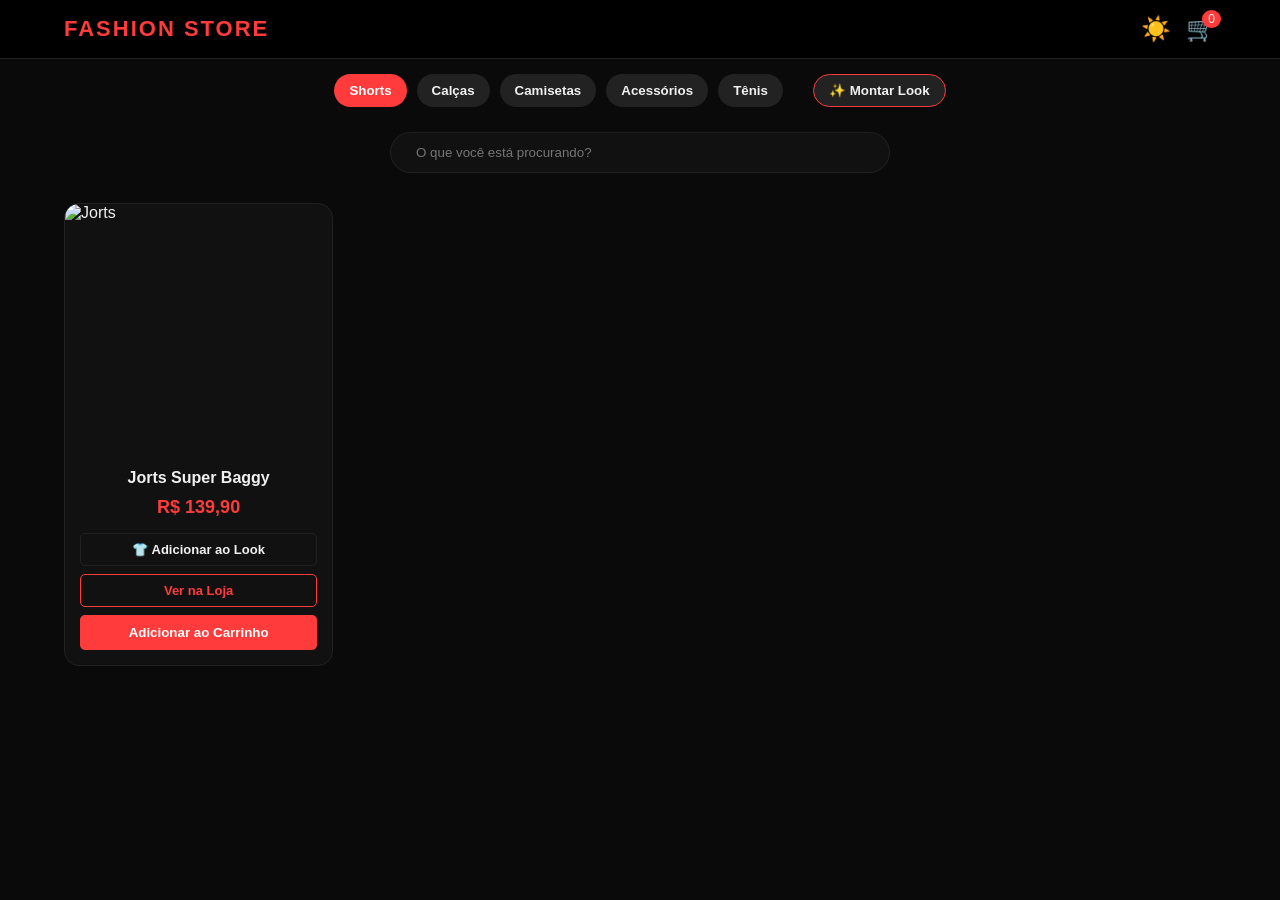
==== commit 44a44b7f: "Update index.html" ====
--- a/index.html
+++ b/index.html
@@ -5,220 +5,289 @@
     <meta name="viewport" content="width=device-width, initial-scale=1.0">
     <title>Fashion Store - Nova Coleção</title>
     <style>
-        /* --- DESIGN ÚNICO: ELECTRIC GLASS & NEOMORPHISM --- */
         :root {
-            --bg-color: #0f111a;
-            --glass-bg: rgba(255, 255, 255, 0.03);
-            --text-color: #e0e0e0;
-            --header-bg: rgba(15, 17, 26, 0.8);
-            --element-bg: #161925;
-            --border-color: rgba(255, 255, 255, 0.1);
-            --btn-inactive: #25293d;
-            --accent-color: #8a2be2; /* Violeta Elétrico */
-            --accent-gradient: linear-gradient(135deg, #8a2be2, #00d2ff);
+            --bg-color: #0a0a0a;
+            --text-color: #f0f0f0;
+            --header-bg: #000000;
+            --element-bg: #111111;
+            --border-color: #222222;
+            --btn-inactive: #222222;
+            --accent-color: #ff3b3b;
+            --accent-hover: #d32f2f;
             --shadow-color: rgba(0, 0, 0, 0.5);
-            --look-bg: #1a1d2e;
-            --border-radius: 20px;
+            --cart-bg: #1a1a1a;
+            --look-bg: #151515;
         }
 
         body.light-mode {
-            --bg-color: #f0f2f5;
-            --glass-bg: rgba(0, 0, 0, 0.03);
-            --text-color: #2d3436;
-            --header-bg: rgba(255, 255, 255, 0.8);
+            --bg-color: #f4f4f5;
+            --text-color: #1a1a1a;
+            --header-bg: #ffffff;
             --element-bg: #ffffff;
-            --border-color: rgba(0, 0, 0, 0.1);
+            --border-color: #dddddd;
             --btn-inactive: #e0e0e0;
             --shadow-color: rgba(0, 0, 0, 0.1);
+            --cart-bg: #ffffff;
             --look-bg: #f9f9f9;
         }
 
-        * { margin: 0; padding: 0; box-sizing: border-box; font-family: 'Inter', 'Segoe UI', sans-serif; }
+        * { margin: 0; padding: 0; box-sizing: border-box; font-family: 'Segoe UI', Arial, sans-serif; }
         
         body { 
             background-color: var(--bg-color); 
             color: var(--text-color); 
-            transition: all 0.4s ease;
+            transition: 0.3s;
             overflow-x: hidden;
         }
 
-        /* Header com Efeito de Vidro */
         header {
             background-color: var(--header-bg);
-            backdrop-filter: blur(15px);
-            -webkit-backdrop-filter: blur(15px);
             position: sticky;
             top: 0;
             z-index: 1000;
             display: flex;
             justify-content: space-between;
             align-items: center;
-            padding: 20px 5%;
+            padding: 15px 5%;
             border-bottom: 1px solid var(--border-color);
         }
 
-        header h1 { 
-            font-size: 24px; 
-            background: var(--accent-gradient);
-            -webkit-background-clip: text;
-            -webkit-text-fill-color: transparent;
-            text-transform: uppercase; 
-            letter-spacing: 3px;
-            font-weight: 800;
-        }
+        header h1 { font-size: 22px; color: var(--accent-color); text-transform: uppercase; letter-spacing: 2px; }
+
+        .header-actions { display: flex; align-items: center; gap: 15px; }
 
         #themeToggle, #cartToggle {
-            background: var(--glass-bg);
-            border: 1px solid var(--border-color);
-            padding: 10px;
-            border-radius: 12px;
+            background: none;
+            border: none;
+            font-size: 24px;
             cursor: pointer;
             color: var(--text-color);
-            transition: 0.3s;
+            position: relative;
         }
 
         #cartCount {
+            position: absolute;
+            top: -5px;
+            right: -5px;
             background: var(--accent-color);
             color: white;
-            font-size: 11px;
-            padding: 2px 7px;
+            font-size: 12px;
+            padding: 2px 6px;
             border-radius: 50%;
-            margin-left: 5px;
-        }
-
-        /* Navegação Estilo Pílula */
-        nav { display: flex; gap: 12px; justify-content: center; padding: 25px; flex-wrap: wrap; }
+        }
+
+        nav { display: flex; gap: 10px; justify-content: center; padding: 15px; flex-wrap: wrap; }
         nav button {
             background: var(--btn-inactive);
-            border: 1px solid transparent;
-            padding: 10px 20px;
+            border: none;
+            padding: 8px 15px;
             color: var(--text-color);
-            border-radius: 50px;
+            border-radius: 20px;
             cursor: pointer;
             font-weight: 600;
-            transition: 0.3s cubic-bezier(0.175, 0.885, 0.32, 1.275);
-        }
-        nav button.active { 
-            background: var(--accent-gradient); 
-            color: white; 
-            box-shadow: 0 10px 20px rgba(138, 43, 226, 0.3);
-            transform: scale(1.05);
-        }
-
-        .search-bar { text-align: center; padding: 10px 20px 30px; }
+            transition: 0.2s;
+        }
+        nav button.active { background-color: var(--accent-color); color: white; }
+        
+        /* Destaque para a aba de montar look */
+        nav button[data-category="montar-look"] { border: 1px solid var(--accent-color); }
+        nav button[data-category="montar-look"].active { background-color: var(--accent-color); color: white; }
+
+        .search-bar { text-align: center; padding: 10px 20px; }
         .search-bar input {
             width: 100%;
             max-width: 500px;
-            padding: 15px 25px;
-            border-radius: 15px;
+            padding: 12px 25px;
+            border-radius: 30px;
             background-color: var(--element-bg);
             color: var(--text-color);
             border: 1px solid var(--border-color);
             outline: none;
-            box-shadow: var(--shadow-color) 0px 4px 12px;
-        }
-
-        /* Grid de Produtos Premium */
+        }
+
         .products {
             display: grid;
-            grid-template-columns: repeat(auto-fill, minmax(280px, 1fr));
-            gap: 30px;
-            padding: 20px 5% 50px;
-            max-width: 1400px;
+            grid-template-columns: repeat(auto-fill, minmax(260px, 1fr));
+            gap: 25px;
+            padding: 20px 5%;
+            max-width: 1300px;
             margin: 0 auto;
         }
 
         .product-card {
             background: var(--element-bg);
-            border-radius: var(--border-radius);
+            border-radius: 15px;
             overflow: hidden;
-            transition: 0.4s;
+            transition: 0.3s;
             border: 1px solid var(--border-color);
             display: flex;
             flex-direction: column;
-            padding: 15px;
-        }
-
-        .product-card:hover { 
-            transform: translateY(-10px); 
-            border-color: var(--accent-color);
-            box-shadow: 0 20px 40px rgba(0,0,0,0.4);
-        }
-
-        .product-card img { 
-            width: 100%; 
-            height: 280px; 
-            object-fit: cover; 
-            border-radius: 15px;
-        }
+        }
+
+        .product-card:hover { transform: translateY(-5px); border-color: var(--accent-color); }
+
+        .product-card img { width: 100%; height: 250px; object-fit: cover; }
         
-        .card-content { padding: 15px 5px; text-align: left; }
-        .card-content h3 { font-size: 18px; margin-bottom: 8px; font-weight: 600; }
-        .price { color: var(--accent-color); font-weight: 800; font-size: 20px; margin-bottom: 15px; display: block; }
-
-        .btn-group { display: flex; flex-direction: column; gap: 10px; }
-
-        .btn-link, .add-to-look, .add-to-cart {
-            padding: 12px;
-            border-radius: 12px;
+        .card-content { padding: 15px; text-align: center; flex-grow: 1; }
+        .card-content h3 { font-size: 16px; margin-bottom: 10px; }
+        .price { color: var(--accent-color); font-weight: bold; font-size: 18px; margin-bottom: 15px; display: block; }
+
+        .btn-group { display: flex; flex-direction: column; gap: 8px; }
+
+        .btn-link, .add-to-look {
+            text-decoration: none;
+            background: transparent;
+            border: 1px solid var(--border-color);
+            color: var(--text-color);
+            padding: 8px;
+            border-radius: 5px;
             font-size: 13px;
             font-weight: bold;
+            transition: 0.3s;
             cursor: pointer;
-            transition: 0.3s;
-            text-align: center;
-            text-decoration: none;
-        }
+        }
+        .btn-link { border-color: var(--accent-color); color: var(--accent-color); }
+        .btn-link:hover { background: var(--accent-color); color: white; }
+        
+        .add-to-look:hover { background: var(--text-color); color: var(--bg-color); }
 
         .add-to-cart {
-            background: var(--accent-gradient);
+            background: var(--accent-color);
             color: white;
             border: none;
-        }
-
-        .add-to-look {
-            background: rgba(138, 43, 226, 0.1);
-            border: 1px dashed var(--accent-color);
-            color: var(--accent-color);
-        }
-
-        .btn-link { 
-            border: 1px solid var(--border-color); 
-            color: var(--text-color); 
-        }
-
-        /* Sidebar do Carrinho */
+            padding: 10px;
+            border-radius: 5px;
+            cursor: pointer;
+            font-weight: bold;
+        }
+
         #cartSidebar {
             position: fixed;
             top: 0;
-            right: -400px;
-            width: 350px;
+            right: -350px;
+            width: 320px;
             height: 100%;
+            background: var(--cart-bg);
+            box-shadow: -5px 0 15px rgba(0,0,0,0.3);
+            z-index: 2000;
+            transition: 0.4s;
+            padding: 20px;
+            display: flex;
+            flex-direction: column;
+        }
+        #cartSidebar.open { right: 0; }
+        .cart-header { display: flex; justify-content: space-between; border-bottom: 1px solid var(--border-color); padding-bottom: 10px; }
+        #cartItems { flex-grow: 1; overflow-y: auto; margin: 20px 0; }
+        
+        .cart-item { 
+            margin-bottom: 15px; 
+            padding-bottom: 10px; 
+            border-bottom: 1px solid var(--border-color);
+            display: flex;
+            flex-direction: column;
+            gap: 5px;
+        }
+        
+        .cart-item-actions {
+            display: flex;
+            justify-content: space-between;
+            align-items: center;
+            margin-top: 5px;
+        }
+
+        .cart-buy-link {
+            color: #28a745;
+            text-decoration: none;
+            font-size: 12px;
+            font-weight: bold;
+            border: 1px solid #28a745;
+            padding: 2px 8px;
+            border-radius: 4px;
+        }
+
+        .checkout-btn { background: #28a745; color: white; border: none; width: 100%; padding: 15px; border-radius: 5px; cursor: pointer; font-weight: bold; transition: 0.2s;}
+        .checkout-btn:hover { background: #218838; }
+
+        .category { display: none; }
+        .category.active { display: contents; }
+
+        /* Estilos do Montador de Look */
+        .montar-look-container {
+            display: none;
+            flex-direction: column;
+            align-items: center;
+            padding: 20px 5%;
+            max-width: 1000px;
+            margin: 0 auto;
+            width: 100%;
+        }
+        .montar-look-container.active { display: flex; }
+
+        .look-header { text-align: center; margin-bottom: 30px; }
+        .look-header h2 { color: var(--accent-color); margin-bottom: 10px; }
+
+        .look-canvas {
+            display: flex;
+            flex-wrap: wrap;
+            gap: 15px;
+            justify-content: center;
+            background: var(--look-bg);
+            border: 2px dashed var(--border-color);
+            border-radius: 15px;
+            padding: 30px;
+            min-height: 300px;
+            width: 100%;
+            margin-bottom: 20px;
+        }
+
+        .look-item {
+            position: relative;
+            width: 150px;
             background: var(--element-bg);
-            box-shadow: -10px 0 30px rgba(0,0,0,0.5);
-            z-index: 2000;
-            transition: 0.5s cubic-bezier(0.4, 0, 0.2, 1);
-            padding: 30px;
-        }
-        #cartSidebar.open { right: 0; }
-
-        /* Montador de Look Estilizado */
-        .look-canvas {
-            background: var(--look-bg);
-            border: 2px dashed var(--accent-color);
-            border-radius: 30px;
-            min-height: 350px;
-            margin-top: 20px;
-        }
-
-        .look-item {
+            padding: 10px;
+            border-radius: 10px;
+            box-shadow: 0 4px 6px var(--shadow-color);
+            text-align: center;
+        }
+
+        .look-item img {
+            width: 100%;
+            height: 120px;
+            object-fit: contain;
+            border-radius: 5px;
+            margin-bottom: 10px;
+        }
+
+        .look-item span { font-size: 12px; font-weight: bold; display: block; }
+        .remove-look-btn {
+            position: absolute;
+            top: -5px;
+            right: -5px;
+            background: red;
+            color: white;
+            border: none;
+            border-radius: 50%;
+            width: 20px;
+            height: 20px;
+            cursor: pointer;
+            font-weight: bold;
+        }
+
+        .look-footer {
+            width: 100%;
             background: var(--element-bg);
-            border-radius: 20px;
-            border-bottom: 4px solid var(--accent-color);
-        }
+            padding: 20px;
+            border-radius: 10px;
+            border: 1px solid var(--border-color);
+            text-align: center;
+        }
+        .look-footer h3 { margin-bottom: 15px; }
 
         @media(max-width: 600px) {
-            .products { grid-template-columns: 1fr; }
+            .products { grid-template-columns: repeat(2, 1fr); gap: 10px; }
+            .product-card img { height: 160px; }
             #cartSidebar { width: 100%; }
+            .look-item { width: 120px; }
         }
     </style>
 </head>
@@ -238,36 +307,38 @@
     <button class="tab-btn" data-category="camisetas">Camisetas</button>
     <button class="tab-btn" data-category="acessorios">Acessórios</button>
     <button class="tab-btn" data-category="tenis">Tênis</button>
-    <button class="tab-btn" data-category="montar-look" style="border: 1px solid var(--accent-color);">✨ Montar Look</button>
+    <button class="tab-btn" data-category="montar-look" style="margin-left: 20px;">✨ Montar Look</button>
 </nav>
 
 <div class="search-bar" id="searchContainer">
-    <input type="text" id="searchInput" placeholder="Busque por estilo, cor ou peça...">
+    <input type="text" id="searchInput" placeholder="O que você está procurando?">
 </div>
 
 <aside id="cartSidebar">
-    <div class="cart-header" style="display: flex; justify-content: space-between; align-items: center; margin-bottom: 20px;">
-        <h2 style="color: var(--accent-color)">Meu Carrinho</h2>
-        <button onclick="document.getElementById('cartSidebar').classList.remove('open')" style="background:none; border:none; color:var(--text-color); font-size:30px; cursor:pointer;">&times;</button>
+    <div class="cart-header">
+        <h2>Carrinho</h2>
+        <button onclick="document.getElementById('cartSidebar').classList.remove('open')" style="background:none; border:none; color:var(--text-color); font-size:25px; cursor:pointer;">&times;</button>
     </div>
     <div id="cartItems"></div>
     <div class="cart-footer">
-        <p style="display:flex; justify-content:space-between; margin: 20px 0; font-weight:bold; font-size: 18px;">Total: <span id="cartTotal">R$ 0,00</span></p>
-        <button class="add-to-cart" style="width: 100%;" onclick="alert('Checkout em breve!')">Finalizar Compra</button>
+        <p style="display:flex; justify-content:space-between; margin-bottom:15px; font-weight:bold;">Total: <span id="cartTotal">R$ 0,00</span></p>
+        <button class="checkout-btn" onclick="alert('Redirecionando para checkout...')">Finalizar Tudo</button>
     </div>
 </aside>
 
-<div class="montar-look-container category montar-look" style="display: none; padding: 0 5% 50px; max-width: 1000px; margin: 0 auto; text-align: center;">
+<div class="montar-look-container category montar-look">
     <div class="look-header">
-        <h2 style="font-size: 28px; margin-bottom: 10px;">Provador Virtual</h2>
-        <p style="opacity: 0.7;">Combine as peças e crie um visual único.</p>
-    </div>
-    <div class="look-canvas" id="lookCanvas" style="display: flex; flex-wrap: wrap; gap: 20px; justify-content: center; align-items: center; padding: 40px;">
-        <p id="emptyLookMsg">Arraste peças aqui para começar seu look!</p>
-    </div>
-    <div class="look-footer" style="margin-top: 30px;">
-        <h3 style="margin-bottom: 20px;">Investimento no Look: <span id="lookTotal">R$ 0,00</span></h3>
-        <button id="buyLookBtn" class="add-to-cart" style="display: none; padding: 15px 40px; margin: 0 auto;">Adicionar Look Completo</button>
+        <h2>Seu Look Perfeito</h2>
+        <p>Navegue pelas categorias, clique em "Adicionar ao Look" e veja sua combinação aqui!</p>
+    </div>
+    
+    <div class="look-canvas" id="lookCanvas">
+        <p id="emptyLookMsg" style="align-self: center; color: gray;">Seu provador está vazio. Adicione algumas peças!</p>
+        </div>
+
+    <div class="look-footer">
+        <h3>Total do Look: <span id="lookTotal">R$ 0,00</span></h3>
+        <button id="buyLookBtn" class="checkout-btn" style="max-width: 300px; margin: 0 auto; display: none;">Adicionar Look ao Carrinho</button>
     </div>
 </div>
 
@@ -280,14 +351,14 @@
                 <span class="price">R$ 139,90</span>
                 <div class="btn-group">
                     <button class="add-to-look">👕 Adicionar ao Look</button>
+                    <a href="https://www.lojasrenner.com.br/p/bermuda-jorts-super-baggy-em-jeans-com-cinto-amarracao/-/A-928064491-br.lr?sku=928167730" target="_blank" class="btn-link">Ver na Loja</a>
                     <button class="add-to-cart">Adicionar ao Carrinho</button>
-                    <a href="https://www.lojasrenner.com.br/p/bermuda-jorts-super-baggy-em-jeans-com-cinto-amarracao/-/A-928064491-br.lr?sku=928167730" target="_blank" class="btn-link">Ver na Loja</a>
                 </div>
             </div>
         </div>
     </div>
 
-    <div class="category calcas" style="display: none;">
+    <div class="category calcas">
         <div class="product-card" data-name="Calça Baggy Jeans" data-price="70.49" data-url="https://pt.aliexpress.com/item/1005009202854463.html">
             <img src="https://ae-pic-a1.aliexpress-media.com/kf/S982def9dc4234cb4a57589d190420ad6t.jpg_220x220q75.jpg_.avif" alt="Calça">
             <div class="card-content">
@@ -295,14 +366,14 @@
                 <span class="price">R$ 70,49</span>
                 <div class="btn-group">
                     <button class="add-to-look">👕 Adicionar ao Look</button>
+                    <a href="https://pt.aliexpress.com/item/1005009202854463.html" target="_blank" class="btn-link">Ver na Loja</a>
                     <button class="add-to-cart">Adicionar ao Carrinho</button>
-                    <a href="https://pt.aliexpress.com/item/1005009202854463.html" target="_blank" class="btn-link">Ver na Loja</a>
                 </div>
             </div>
         </div>
     </div>
 
-    <div class="category tenis" style="display: none;">
+    <div class="category tenis">
         <div class="product-card" data-name="Tênis PUMA-180" data-price="699.99" data-url="https://br.puma.com/pd/tenis-puma-180/402101.html?color=18">
             <img src="https://images.puma.com/image/upload/f_auto,q_auto,w_600,b_rgb:FAFAFA/global/402101/18/sv01/fnd/BRA/fmt/png" alt="PUMA 180">
             <div class="card-content">
@@ -310,143 +381,234 @@
                 <span class="price">R$ 699,99</span>
                 <div class="btn-group">
                     <button class="add-to-look">👕 Adicionar ao Look</button>
+                    <a href="https://br.puma.com/pd/tenis-puma-180/402101.html?color=18" target="_blank" class="btn-link">Ver na Loja</a>
                     <button class="add-to-cart">Adicionar ao Carrinho</button>
                 </div>
             </div>
         </div>
+
+        <div class="product-card" data-name="Tênis Superstar II" data-price="599.99" data-url="https://www.adidas.com.br/tenis-superstar-ii/JK4970.html">
+            <img src="https://espacotenis.vteximg.com.br/arquivos/ids/162024-442-442/thumbnail_PHOTO-2020-06-23-15-15-44.jpg?v=637286054121500000" alt="Adidas Forum">
+            <div class="card-content">
+                <h3>Tênis Superstar II </h3>
+                <span class="price">R$ 599,99</span>
+                <div class="btn-group">
+                    <button class="add-to-look">👕 Adicionar ao Look</button>
+                    <a href="https://www.adidas.com.br/tenis-superstar-ii/JK4970.html" target="_blank" class="btn-link">Ver na Loja</a>
+                    <button class="add-to-cart">Adicionar ao Carrinho</button>
+                </div>
+            </div>
+        </div>
+
+        <div class="product-card" data-name="Slipstream" data-price="479,99" data-url="https://br.puma.com/pd/tenis-slipstream-lth/391764.html?color=02">
+            <img src="https://images.puma.com/image/upload/f_auto,q_auto,w_600,b_rgb:FAFAFA/global/391764/02/sv01/fnd/BRA/fmt/png" alt="NB 550">
+            <div class="card-content">
+                <h3>Tênis Slipstream lth
+</h3>
+                <span class="price">R$ 479,99</span>
+                <div class="btn-group">
+                    <button class="add-to-look">👕 Adicionar ao Look</button>
+                    <a href="https://br.puma.com/pd/tenis-slipstream-lth/391764.html?color=02" target="_blank" class="btn-link">Ver na Loja</a>
+                    <button class="add-to-cart">Adicionar ao Carrinho</button>
+                </div>
+            </div>
+        </div>
+    </div>
+
+    <div class="category camisetas">
+        <div class="product-card" data-name="Polo Retro América" data-price="112.11" data-url="https://pt.aliexpress.com/item/1005008219097903.html">
+            <img src="https://ae-pic-a1.aliexpress-media.com/kf/Sd1398b2ae44e43f2b669052171448944o.jpg" alt="Camiseta">
+            <div class="card-content">
+                <h3>Polo Retro América</h3>
+                <span class="price">R$ 112,11</span>
+                <div class="btn-group">
+                    <button class="add-to-look">👕 Adicionar ao Look</button>
+                    <a href="https://pt.aliexpress.com/item/1005008219097903.html" target="_blank" class="btn-link">Ver na Loja</a>
+                    <button class="add-to-cart">Adicionar ao Carrinho</button>
+                </div>
+            </div>
+        </div>
+    </div>
+
+    <div class="category acessorios">
+        <div class="product-card" data-name="Kit Aneis Y2K" data-price="6.99" data-url="https://pt.aliexpress.com/item/1005005056828824.html">
+            <img src="https://ae-pic-a1.aliexpress-media.com/kf/S22c63b937eaa47049da3b0085af7356bw.jpg" alt="Aneis">
+            <div class="card-content">
+                <h3>Kit Aneis Y2K</h3>
+                <span class="price">R$ 6,99</span>
+                <div class="btn-group">
+                    <button class="add-to-look">👕 Adicionar ao Look</button>
+                    <a href="https://pt.aliexpress.com/item/1005005056828824.html" target="_blank" class="btn-link">Ver na Loja</a>
+                    <button class="add-to-cart">Adicionar ao Carrinho</button>
+                </div>
+            </div>
+        </div>
     </div>
 </main>
 
 <script>
-    // --- LÓGICA DE INTERFACE ---
+    // Tema
     const themeToggle = document.getElementById('themeToggle');
     themeToggle.onclick = () => {
         document.body.classList.toggle('light-mode');
         themeToggle.innerText = document.body.classList.contains('light-mode') ? '🌙' : '☀️';
     };
 
+    // Abas
     const tabs = document.querySelectorAll('.tab-btn');
+    const searchContainer = document.getElementById('searchContainer');
+    const productGrid = document.getElementById('productGrid');
+    
     tabs.forEach(tab => {
         tab.onclick = () => {
             tabs.forEach(t => t.classList.remove('active'));
             tab.classList.add('active');
             
-            const category = tab.dataset.category;
-            const isLook = category === 'montar-look';
-
-            document.getElementById('searchContainer').style.display = isLook ? 'none' : 'block';
-            document.getElementById('productGrid').style.display = isLook ? 'none' : 'grid';
-            document.querySelector('.montar-look-container').style.display = isLook ? 'block' : 'none';
-
-            if(!isLook) {
-                document.querySelectorAll('.category').forEach(c => c.style.display = 'none');
-                document.querySelectorAll(`.category.${category}`).forEach(c => c.style.display = 'contents');
+            // Lógica para esconder/mostrar grid de produtos e barra de pesquisa
+            if(tab.dataset.category === 'montar-look') {
+                searchContainer.style.display = 'none';
+                productGrid.style.display = 'none';
+                document.querySelector('.montar-look-container').classList.add('active');
+            } else {
+                searchContainer.style.display = 'block';
+                productGrid.style.display = 'grid';
+                document.querySelector('.montar-look-container').classList.remove('active');
+                
+                document.querySelectorAll('.category').forEach(c => c.classList.remove('active'));
+                document.querySelectorAll(`.category.${tab.dataset.category}`).forEach(c => c.classList.add('active'));
             }
         };
     });
 
-    // --- LÓGICA DO CARRINHO ---
+    // Carrinho
     let cart = [];
     const sidebar = document.getElementById('cartSidebar');
+    const itemsContainer = document.getElementById('cartItems');
 
     document.getElementById('cartToggle').onclick = () => sidebar.classList.add('open');
 
-    function updateCartUI() {
-        const container = document.getElementById('cartItems');
-        container.innerHTML = '';
+    // Função de adicionar ao carrinho
+    function addToCart(name, price, url) {
+        cart.push({ name, price, url });
+        updateCart();
+        sidebar.classList.add('open');
+    }
+
+    document.querySelectorAll('.add-to-cart').forEach(btn => {
+        btn.onclick = (e) => {
+            const card = e.target.closest('.product-card');
+            addToCart(card.dataset.name, parseFloat(card.dataset.price), card.dataset.url);
+        };
+    });
+
+    function updateCart() {
+        itemsContainer.innerHTML = '';
         let total = 0;
         cart.forEach((item, i) => {
             total += item.price;
-            container.innerHTML += `
-                <div style="background:var(--glass-bg); padding:15px; border-radius:15px; margin-bottom:10px;">
-                    <div style="display:flex; justify-content:space-between;">
-                        <strong>${item.name}</strong>
+            itemsContainer.innerHTML += `
+                <div class="cart-item">
+                    <div>
+                        <strong>${item.name}</strong><br>
                         <span>R$ ${item.price.toFixed(2).replace('.', ',')}</span>
                     </div>
-                    <button onclick="removeFromCart(${i})" style="color:#ff3b3b; background:none; border:none; cursor:pointer; font-size:12px; margin-top:5px;">Remover</button>
+                    <div class="cart-item-actions">
+                        <a href="${item.url}" target="_blank" class="cart-buy-link">Comprar Item</a>
+                        <button onclick="removeFromCart(${i})" style="color:red; background:none; border:none; cursor:pointer; font-size:11px">Remover</button>
+                    </div>
                 </div>`;
         });
         document.getElementById('cartCount').innerText = cart.length;
         document.getElementById('cartTotal').innerText = `R$ ${total.toFixed(2).replace('.', ',')}`;
     }
 
-    document.querySelectorAll('.add-to-cart').forEach(btn => {
-        btn.onclick = (e) => {
-            const card = e.target.closest('.product-card');
-            if(!card) return;
-            cart.push({
-                name: card.dataset.name,
-                price: parseFloat(card.dataset.price)
-            });
-            updateCartUI();
-            sidebar.classList.add('open');
-        };
-    });
-
     window.removeFromCart = (i) => {
         cart.splice(i, 1);
-        updateCartUI();
+        updateCart();
     };
 
-    // --- LÓGICA DO PROVADOR (LOOK) ---
+    // --- LÓGICA DO MONTADOR DE LOOKS ---
     let lookItems = [];
     const lookCanvas = document.getElementById('lookCanvas');
+    const emptyLookMsg = document.getElementById('emptyLookMsg');
+    const lookTotalText = document.getElementById('lookTotal');
     const buyLookBtn = document.getElementById('buyLookBtn');
 
     document.querySelectorAll('.add-to-look').forEach(btn => {
         btn.onclick = (e) => {
             const card = e.target.closest('.product-card');
-            const item = {
+            const itemInfo = {
                 name: card.dataset.name,
                 price: parseFloat(card.dataset.price),
+                url: card.dataset.url,
                 img: card.querySelector('img').src
             };
             
-            if(!lookItems.some(i => i.name === item.name)) {
-                lookItems.push(item);
-                updateLookUI();
-                alert("Peça enviada ao provador!");
+            // Verifica se já não adicionou a peça
+            const alreadyInLook = lookItems.some(item => item.name === itemInfo.name);
+            if(!alreadyInLook) {
+                lookItems.push(itemInfo);
+                updateLook();
+                // Feedback visual rápido no botão
+                const originalText = btn.innerText;
+                btn.innerText = "✅ Adicionado";
+                btn.style.backgroundColor = "var(--accent-color)";
+                btn.style.color = "white";
+                setTimeout(() => {
+                    btn.innerText = originalText;
+                    btn.style.backgroundColor = "transparent";
+                    btn.style.color = "var(--text-color)";
+                }, 1500);
+            } else {
+                alert("Esta peça já está no seu look!");
             }
         };
     });
 
-    function updateLookUI() {
+    function updateLook() {
+        // Limpa o canvas, menos a mensagem original
         lookCanvas.innerHTML = '';
         let total = 0;
-        if(lookItems.length === 0) {
-            lookCanvas.innerHTML = '<p>Arraste peças aqui para começar seu look!</p>';
+
+        if (lookItems.length === 0) {
+            lookCanvas.appendChild(emptyLookMsg);
+            emptyLookMsg.style.display = 'block';
             buyLookBtn.style.display = 'none';
         } else {
+            emptyLookMsg.style.display = 'none';
             buyLookBtn.style.display = 'block';
+
             lookItems.forEach((item, i) => {
                 total += item.price;
                 const div = document.createElement('div');
                 div.className = 'look-item';
-                div.style.padding = '15px';
-                div.style.width = '150px';
                 div.innerHTML = `
-                    <img src="${item.img}" style="width:100%; border-radius:10px; margin-bottom:10px;">
-                    <p style="font-size:12px; font-weight:bold;">${item.name}</p>
-                    <button onclick="removeFromLook(${i})" style="background:red; color:white; border:none; border-radius:50%; width:20px; cursor:pointer;">&times;</button>
+                    <button class="remove-look-btn" onclick="removeFromLook(${i})">&times;</button>
+                    <img src="${item.img}" alt="${item.name}">
+                    <span>${item.name}</span>
                 `;
                 lookCanvas.appendChild(div);
             });
         }
-        document.getElementById('lookTotal').innerText = `R$ ${total.toFixed(2).replace('.', ',')}`;
+        lookTotalText.innerText = `R$ ${total.toFixed(2).replace('.', ',')}`;
     }
 
     window.removeFromLook = (i) => {
         lookItems.splice(i, 1);
-        updateLookUI();
+        updateLook();
     };
 
+    // Comprar o look inteiro de uma vez
     buyLookBtn.onclick = () => {
-        lookItems.forEach(item => cart.push({name: item.name, price: item.price}));
-        updateCartUI();
+        lookItems.forEach(item => {
+            cart.push({ name: item.name, price: item.price, url: item.url });
+        });
+        updateCart();
         sidebar.classList.add('open');
+        alert("Look completo adicionado ao carrinho!");
     };
 
-    // Busca Simples
+    // Busca
     document.getElementById('searchInput').oninput = (e) => {
         const val = e.target.value.toLowerCase();
         document.querySelectorAll('.product-card').forEach(card => {
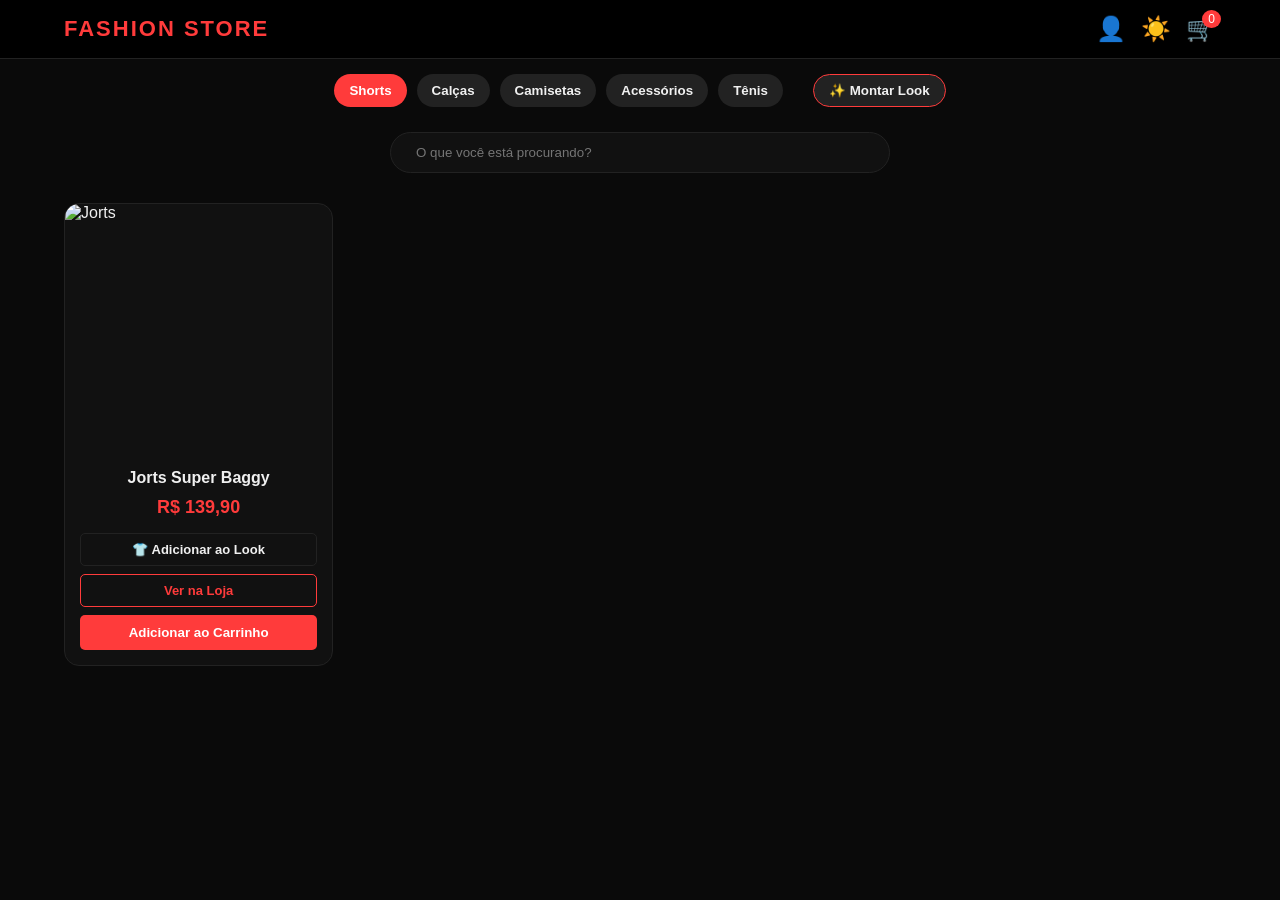
==== commit 1b1a1408: "Update index.html" ====
--- a/index.html
+++ b/index.html
@@ -56,7 +56,7 @@
 
         .header-actions { display: flex; align-items: center; gap: 15px; }
 
-        #themeToggle, #cartToggle {
+        #themeToggle, #cartToggle, #userToggle {
             background: none;
             border: none;
             font-size: 24px;
@@ -283,6 +283,103 @@
         }
         .look-footer h3 { margin-bottom: 15px; }
 
+        /* --- ESTILOS DO MODAL DE CADASTRO --- */
+        .modal-overlay {
+            position: fixed;
+            top: 0;
+            left: 0;
+            width: 100%;
+            height: 100%;
+            background: rgba(0, 0, 0, 0.7);
+            display: flex;
+            justify-content: center;
+            align-items: center;
+            z-index: 3000;
+            opacity: 0;
+            visibility: hidden;
+            transition: 0.3s;
+        }
+
+        .modal-overlay.open {
+            opacity: 1;
+            visibility: visible;
+        }
+
+        .modal-content {
+            background: var(--element-bg);
+            width: 90%;
+            max-width: 400px;
+            padding: 30px;
+            border-radius: 15px;
+            border: 1px solid var(--border-color);
+            box-shadow: 0 10px 25px var(--shadow-color);
+            position: relative;
+            transform: translateY(-20px);
+            transition: 0.3s;
+        }
+
+        .modal-overlay.open .modal-content {
+            transform: translateY(0);
+        }
+
+        .close-modal {
+            position: absolute;
+            top: 15px;
+            right: 20px;
+            font-size: 24px;
+            cursor: pointer;
+            color: var(--text-color);
+        }
+
+        .modal-content h2 {
+            margin-bottom: 20px;
+            text-align: center;
+            color: var(--accent-color);
+        }
+
+        .form-group {
+            margin-bottom: 15px;
+        }
+
+        .form-group label {
+            display: block;
+            margin-bottom: 5px;
+            font-size: 14px;
+            font-weight: bold;
+        }
+
+        .form-group input {
+            width: 100%;
+            padding: 12px;
+            border-radius: 8px;
+            border: 1px solid var(--border-color);
+            background: var(--bg-color);
+            color: var(--text-color);
+            outline: none;
+        }
+
+        .form-group input:focus {
+            border-color: var(--accent-color);
+        }
+
+        .register-btn {
+            background: var(--accent-color);
+            color: white;
+            border: none;
+            width: 100%;
+            padding: 12px;
+            border-radius: 8px;
+            font-weight: bold;
+            font-size: 16px;
+            cursor: pointer;
+            transition: 0.3s;
+            margin-top: 10px;
+        }
+
+        .register-btn:hover {
+            background: var(--accent-hover);
+        }
+
         @media(max-width: 600px) {
             .products { grid-template-columns: repeat(2, 1fr); gap: 10px; }
             .product-card img { height: 160px; }
@@ -296,8 +393,9 @@
 <header>
     <h1>Fashion Store</h1>
     <div class="header-actions">
-        <button id="themeToggle">☀️</button>
-        <button id="cartToggle">🛒 <span id="cartCount">0</span></button>
+        <button id="userToggle" title="Cadastro/Login">👤</button>
+        <button id="themeToggle" title="Mudar Tema">☀️</button>
+        <button id="cartToggle" title="Carrinho">🛒 <span id="cartCount">0</span></button>
     </div>
 </header>
 
@@ -312,6 +410,31 @@
 
 <div class="search-bar" id="searchContainer">
     <input type="text" id="searchInput" placeholder="O que você está procurando?">
+</div>
+
+<div class="modal-overlay" id="registerModal">
+    <div class="modal-content">
+        <span class="close-modal" id="closeRegisterModal">&times;</span>
+        <h2>Criar Conta</h2>
+        <form id="registerForm">
+            <div class="form-group">
+                <label for="regName">Nome Completo</label>
+                <input type="text" id="regName" placeholder="Digite seu nome" required>
+            </div>
+            <div class="form-group">
+                <label for="regEmail">E-mail</label>
+                <input type="email" id="regEmail" placeholder="Digite seu e-mail" required>
+            </div>
+            <div class="form-group">
+                <label for="regPassword">Senha</label>
+                <input type="password" id="regPassword" placeholder="Crie uma senha" required>
+            </div>
+            <button type="submit" class="register-btn">Cadastrar</button>
+            <p style="text-align: center; margin-top: 15px; font-size: 13px;">
+                Já tem uma conta? <a href="#" style="color: var(--accent-color); text-decoration: none;">Faça Login</a>
+            </p>
+        </form>
+    </div>
 </div>
 
 <aside id="cartSidebar">
@@ -400,7 +523,7 @@
             </div>
         </div>
 
-        <div class="product-card" data-name="Slipstream" data-price="479,99" data-url="https://br.puma.com/pd/tenis-slipstream-lth/391764.html?color=02">
+        <div class="product-card" data-name="Slipstream" data-price="479.99" data-url="https://br.puma.com/pd/tenis-slipstream-lth/391764.html?color=02">
             <img src="https://images.puma.com/image/upload/f_auto,q_auto,w_600,b_rgb:FAFAFA/global/391764/02/sv01/fnd/BRA/fmt/png" alt="NB 550">
             <div class="card-content">
                 <h3>Tênis Slipstream lth
@@ -452,6 +575,38 @@
     themeToggle.onclick = () => {
         document.body.classList.toggle('light-mode');
         themeToggle.innerText = document.body.classList.contains('light-mode') ? '🌙' : '☀️';
+    };
+
+    // --- LÓGICA DO MODAL DE CADASTRO ---
+    const userToggle = document.getElementById('userToggle');
+    const registerModal = document.getElementById('registerModal');
+    const closeRegisterModal = document.getElementById('closeRegisterModal');
+    const registerForm = document.getElementById('registerForm');
+
+    // Abrir o modal
+    userToggle.onclick = () => {
+        registerModal.classList.add('open');
+    };
+
+    // Fechar o modal clicando no 'X'
+    closeRegisterModal.onclick = () => {
+        registerModal.classList.remove('open');
+    };
+
+    // Fechar o modal clicando fora dele
+    window.onclick = (event) => {
+        if (event.target === registerModal) {
+            registerModal.classList.remove('open');
+        }
+    };
+
+    // Simular o envio do formulário
+    registerForm.onsubmit = (e) => {
+        e.preventDefault(); // Evita recarregar a página
+        const nome = document.getElementById('regName').value;
+        alert(`Conta criada com sucesso!\nBem-vindo(a), ${nome}!`);
+        registerModal.classList.remove('open');
+        registerForm.reset(); // Limpa os campos após enviar
     };
 
     // Abas
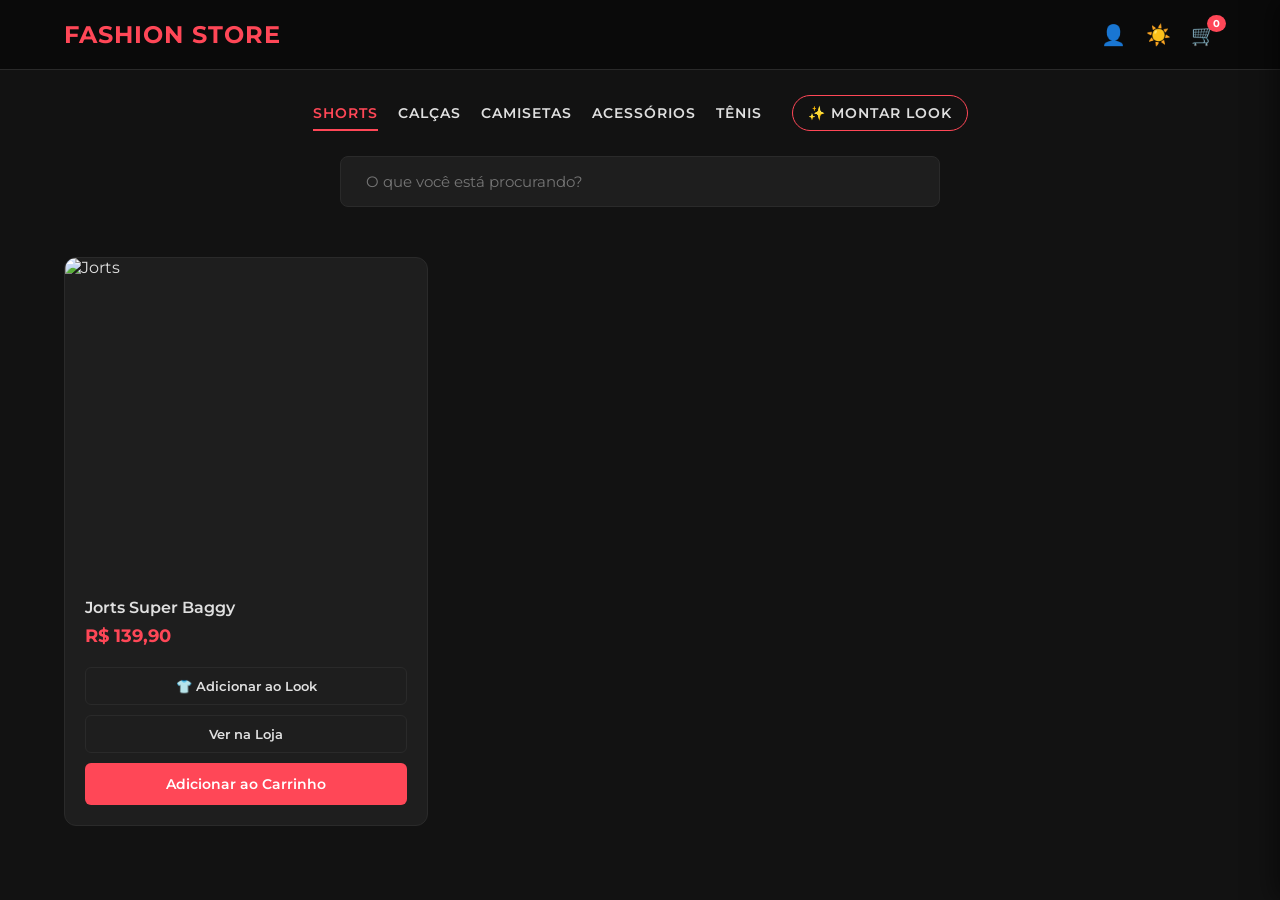
==== commit 4bc8f770: "Update index.html" ====
--- a/index.html
+++ b/index.html
@@ -4,42 +4,44 @@
     <meta charset="UTF-8">
     <meta name="viewport" content="width=device-width, initial-scale=1.0">
     <title>Fashion Store - Nova Coleção</title>
+    <link href="https://fonts.googleapis.com/css2?family=Montserrat:wght@300;400;600;700&display=swap" rel="stylesheet">
     <style>
         :root {
-            --bg-color: #0a0a0a;
-            --text-color: #f0f0f0;
-            --header-bg: #000000;
-            --element-bg: #111111;
-            --border-color: #222222;
-            --btn-inactive: #222222;
-            --accent-color: #ff3b3b;
-            --accent-hover: #d32f2f;
-            --shadow-color: rgba(0, 0, 0, 0.5);
-            --cart-bg: #1a1a1a;
-            --look-bg: #151515;
+            --bg-color: #121212;
+            --text-color: #e0e0e0;
+            --header-bg: #0a0a0a;
+            --element-bg: #1e1e1e;
+            --border-color: #2a2a2a;
+            --btn-inactive: transparent;
+            --accent-color: #ff4757; /* Vermelho mais moderno */
+            --accent-hover: #ff6b81;
+            --shadow-color: rgba(0, 0, 0, 0.4);
+            --cart-bg: #181818;
+            --look-bg: #1a1a1a;
         }
 
         body.light-mode {
-            --bg-color: #f4f4f5;
-            --text-color: #1a1a1a;
+            --bg-color: #f8f9fa;
+            --text-color: #212529;
             --header-bg: #ffffff;
             --element-bg: #ffffff;
-            --border-color: #dddddd;
-            --btn-inactive: #e0e0e0;
-            --shadow-color: rgba(0, 0, 0, 0.1);
+            --border-color: #e9ecef;
+            --btn-inactive: transparent;
+            --shadow-color: rgba(0, 0, 0, 0.08);
             --cart-bg: #ffffff;
-            --look-bg: #f9f9f9;
-        }
-
-        * { margin: 0; padding: 0; box-sizing: border-box; font-family: 'Segoe UI', Arial, sans-serif; }
+            --look-bg: #f8f9fa;
+        }
+
+        * { margin: 0; padding: 0; box-sizing: border-box; font-family: 'Montserrat', sans-serif; }
         
         body { 
             background-color: var(--bg-color); 
             color: var(--text-color); 
-            transition: 0.3s;
+            transition: background-color 0.3s, color 0.3s;
             overflow-x: hidden;
         }
 
+        /* --- HEADER --- */
         header {
             background-color: var(--header-bg);
             position: sticky;
@@ -48,343 +50,205 @@
             display: flex;
             justify-content: space-between;
             align-items: center;
-            padding: 15px 5%;
+            padding: 20px 5%;
             border-bottom: 1px solid var(--border-color);
-        }
-
-        header h1 { font-size: 22px; color: var(--accent-color); text-transform: uppercase; letter-spacing: 2px; }
-
-        .header-actions { display: flex; align-items: center; gap: 15px; }
+            backdrop-filter: blur(10px);
+        }
+
+        header h1 { font-size: 24px; font-weight: 700; color: var(--accent-color); text-transform: uppercase; letter-spacing: 1px; }
+
+        .header-actions { display: flex; align-items: center; gap: 20px; }
 
         #themeToggle, #cartToggle, #userToggle {
-            background: none;
-            border: none;
-            font-size: 24px;
-            cursor: pointer;
-            color: var(--text-color);
-            position: relative;
-        }
+            background: none; border: none; font-size: 20px; cursor: pointer; color: var(--text-color); position: relative; transition: 0.2s;
+        }
+        
+        #themeToggle:hover, #cartToggle:hover, #userToggle:hover { transform: scale(1.1); }
 
         #cartCount {
-            position: absolute;
-            top: -5px;
-            right: -5px;
-            background: var(--accent-color);
-            color: white;
-            font-size: 12px;
-            padding: 2px 6px;
-            border-radius: 50%;
-        }
-
-        nav { display: flex; gap: 10px; justify-content: center; padding: 15px; flex-wrap: wrap; }
+            position: absolute; top: -8px; right: -10px; background: var(--accent-color); color: white;
+            font-size: 10px; font-weight: bold; padding: 2px 6px; border-radius: 50%;
+        }
+
+        /* --- NAVEGAÇÃO --- */
+        nav { display: flex; gap: 20px; justify-content: center; padding: 25px 5%; flex-wrap: wrap; }
         nav button {
-            background: var(--btn-inactive);
-            border: none;
-            padding: 8px 15px;
-            color: var(--text-color);
-            border-radius: 20px;
-            cursor: pointer;
-            font-weight: 600;
-            transition: 0.2s;
-        }
-        nav button.active { background-color: var(--accent-color); color: white; }
-        
-        /* Destaque para a aba de montar look */
-        nav button[data-category="montar-look"] { border: 1px solid var(--accent-color); }
-        nav button[data-category="montar-look"].active { background-color: var(--accent-color); color: white; }
-
-        .search-bar { text-align: center; padding: 10px 20px; }
+            background: transparent; border: none; color: var(--text-color); font-size: 14px;
+            font-weight: 600; cursor: pointer; transition: 0.3s; padding: 5px 0;
+            position: relative; text-transform: uppercase; letter-spacing: 1px;
+        }
+        
+        nav button::after {
+            content: ''; position: absolute; width: 0; height: 2px;
+            bottom: 0; left: 0; background-color: var(--accent-color); transition: 0.3s;
+        }
+        
+        nav button:hover::after, nav button.active::after { width: 100%; }
+        nav button.active { color: var(--accent-color); }
+        
+        nav button[data-category="montar-look"] { border: 1px solid var(--accent-color); padding: 8px 15px; border-radius: 20px; }
+        nav button[data-category="montar-look"]::after { display: none; }
+        nav button[data-category="montar-look"]:hover, nav button[data-category="montar-look"].active { background-color: var(--accent-color); color: white; }
+
+        /* --- BUSCA --- */
+        .search-bar { text-align: center; padding: 0 20px 30px; }
         .search-bar input {
-            width: 100%;
-            max-width: 500px;
-            padding: 12px 25px;
-            border-radius: 30px;
-            background-color: var(--element-bg);
-            color: var(--text-color);
-            border: 1px solid var(--border-color);
-            outline: none;
-        }
-
+            width: 100%; max-width: 600px; padding: 15px 25px; border-radius: 8px;
+            background-color: var(--element-bg); color: var(--text-color);
+            border: 1px solid var(--border-color); outline: none; transition: 0.3s; font-size: 15px;
+        }
+        .search-bar input:focus { border-color: var(--accent-color); box-shadow: 0 0 10px rgba(255, 71, 87, 0.1); }
+
+        /* --- PRODUTOS --- */
         .products {
-            display: grid;
-            grid-template-columns: repeat(auto-fill, minmax(260px, 1fr));
-            gap: 25px;
-            padding: 20px 5%;
-            max-width: 1300px;
-            margin: 0 auto;
+            display: grid; grid-template-columns: repeat(auto-fill, minmax(280px, 1fr)); gap: 30px; padding: 20px 5% 60px; max-width: 1300px; margin: 0 auto;
         }
 
         .product-card {
-            background: var(--element-bg);
-            border-radius: 15px;
-            overflow: hidden;
-            transition: 0.3s;
-            border: 1px solid var(--border-color);
-            display: flex;
-            flex-direction: column;
-        }
-
-        .product-card:hover { transform: translateY(-5px); border-color: var(--accent-color); }
-
-        .product-card img { width: 100%; height: 250px; object-fit: cover; }
-        
-        .card-content { padding: 15px; text-align: center; flex-grow: 1; }
-        .card-content h3 { font-size: 16px; margin-bottom: 10px; }
-        .price { color: var(--accent-color); font-weight: bold; font-size: 18px; margin-bottom: 15px; display: block; }
-
-        .btn-group { display: flex; flex-direction: column; gap: 8px; }
+            background: var(--element-bg); border-radius: 12px; overflow: hidden;
+            transition: transform 0.3s, box-shadow 0.3s; border: 1px solid var(--border-color); display: flex; flex-direction: column;
+        }
+
+        .product-card:hover { transform: translateY(-8px); box-shadow: 0 15px 30px var(--shadow-color); border-color: transparent; }
+
+        .product-card img { width: 100%; height: 320px; object-fit: cover; }
+        
+        .card-content { padding: 20px; text-align: left; flex-grow: 1; display: flex; flex-direction: column;}
+        .card-content h3 { font-size: 16px; font-weight: 600; margin-bottom: 8px; }
+        .price { color: var(--accent-color); font-weight: 700; font-size: 18px; margin-bottom: 20px; display: block; }
+
+        .btn-group { display: flex; flex-direction: column; gap: 10px; margin-top: auto; }
 
         .btn-link, .add-to-look {
-            text-decoration: none;
-            background: transparent;
-            border: 1px solid var(--border-color);
-            color: var(--text-color);
-            padding: 8px;
-            border-radius: 5px;
-            font-size: 13px;
-            font-weight: bold;
-            transition: 0.3s;
-            cursor: pointer;
-        }
-        .btn-link { border-color: var(--accent-color); color: var(--accent-color); }
-        .btn-link:hover { background: var(--accent-color); color: white; }
-        
+            text-align: center; text-decoration: none; background: transparent; border: 1px solid var(--border-color);
+            color: var(--text-color); padding: 10px; border-radius: 6px; font-size: 13px; font-weight: 600; cursor: pointer; transition: 0.3s;
+        }
+        .btn-link:hover { border-color: var(--text-color); }
         .add-to-look:hover { background: var(--text-color); color: var(--bg-color); }
 
         .add-to-cart {
-            background: var(--accent-color);
-            color: white;
-            border: none;
-            padding: 10px;
-            border-radius: 5px;
-            cursor: pointer;
-            font-weight: bold;
-        }
-
+            background: var(--accent-color); color: white; border: none; padding: 12px; border-radius: 6px; cursor: pointer; font-weight: 600; transition: 0.3s; font-size: 14px;
+        }
+        .add-to-cart:hover { background: var(--accent-hover); }
+
+        /* --- CARRINHO LATERAL --- */
         #cartSidebar {
-            position: fixed;
-            top: 0;
-            right: -350px;
-            width: 320px;
-            height: 100%;
-            background: var(--cart-bg);
-            box-shadow: -5px 0 15px rgba(0,0,0,0.3);
-            z-index: 2000;
-            transition: 0.4s;
-            padding: 20px;
-            display: flex;
-            flex-direction: column;
+            position: fixed; top: 0; right: -350px; width: 350px; height: 100%;
+            background: var(--cart-bg); box-shadow: -5px 0 25px rgba(0,0,0,0.5); z-index: 2000;
+            transition: right 0.4s cubic-bezier(0.4, 0, 0.2, 1); padding: 25px; display: flex; flex-direction: column;
         }
         #cartSidebar.open { right: 0; }
-        .cart-header { display: flex; justify-content: space-between; border-bottom: 1px solid var(--border-color); padding-bottom: 10px; }
-        #cartItems { flex-grow: 1; overflow-y: auto; margin: 20px 0; }
+        .cart-header { display: flex; justify-content: space-between; align-items: center; border-bottom: 1px solid var(--border-color); padding-bottom: 15px; margin-bottom: 15px; }
+        .cart-header h2 { font-weight: 600; font-size: 18px; }
+        #cartItems { flex-grow: 1; overflow-y: auto; margin-bottom: 20px; }
         
         .cart-item { 
-            margin-bottom: 15px; 
-            padding-bottom: 10px; 
-            border-bottom: 1px solid var(--border-color);
-            display: flex;
-            flex-direction: column;
-            gap: 5px;
-        }
-        
-        .cart-item-actions {
-            display: flex;
-            justify-content: space-between;
-            align-items: center;
-            margin-top: 5px;
-        }
+            margin-bottom: 15px; padding-bottom: 15px; border-bottom: 1px solid var(--border-color);
+            display: flex; flex-direction: column; gap: 8px;
+        }
+        .cart-item strong { font-size: 14px; }
+        .cart-item span { color: var(--accent-color); font-weight: 600; }
+        
+        .cart-item-actions { display: flex; justify-content: space-between; align-items: center; }
 
         .cart-buy-link {
-            color: #28a745;
-            text-decoration: none;
-            font-size: 12px;
-            font-weight: bold;
-            border: 1px solid #28a745;
-            padding: 2px 8px;
-            border-radius: 4px;
-        }
-
-        .checkout-btn { background: #28a745; color: white; border: none; width: 100%; padding: 15px; border-radius: 5px; cursor: pointer; font-weight: bold; transition: 0.2s;}
+            color: #28a745; text-decoration: none; font-size: 12px; font-weight: bold;
+            border: 1px solid #28a745; padding: 4px 10px; border-radius: 4px; transition: 0.2s;
+        }
+        .cart-buy-link:hover { background: #28a745; color: white; }
+
+        .checkout-btn { 
+            background: #28a745; color: white; border: none; width: 100%; padding: 15px; 
+            border-radius: 6px; cursor: pointer; font-weight: 700; transition: 0.2s; font-size: 15px;
+        }
         .checkout-btn:hover { background: #218838; }
 
         .category { display: none; }
         .category.active { display: contents; }
 
-        /* Estilos do Montador de Look */
+        /* --- MONTADOR DE LOOKS --- */
         .montar-look-container {
-            display: none;
-            flex-direction: column;
-            align-items: center;
-            padding: 20px 5%;
-            max-width: 1000px;
-            margin: 0 auto;
-            width: 100%;
+            display: none; flex-direction: column; align-items: center; padding: 20px 5%; max-width: 1000px; margin: 0 auto; width: 100%;
         }
         .montar-look-container.active { display: flex; }
 
         .look-header { text-align: center; margin-bottom: 30px; }
-        .look-header h2 { color: var(--accent-color); margin-bottom: 10px; }
+        .look-header h2 { color: var(--accent-color); margin-bottom: 10px; font-weight: 700; }
+        .look-header p { font-size: 14px; color: var(--text-color); opacity: 0.8; }
 
         .look-canvas {
-            display: flex;
-            flex-wrap: wrap;
-            gap: 15px;
-            justify-content: center;
-            background: var(--look-bg);
-            border: 2px dashed var(--border-color);
-            border-radius: 15px;
-            padding: 30px;
-            min-height: 300px;
-            width: 100%;
-            margin-bottom: 20px;
+            display: flex; flex-wrap: wrap; gap: 20px; justify-content: center; align-items: center;
+            background: var(--look-bg); border: 1px solid var(--border-color); border-radius: 12px;
+            padding: 40px; min-height: 350px; width: 100%; margin-bottom: 30px;
         }
 
         .look-item {
-            position: relative;
-            width: 150px;
-            background: var(--element-bg);
-            padding: 10px;
-            border-radius: 10px;
-            box-shadow: 0 4px 6px var(--shadow-color);
-            text-align: center;
-        }
-
-        .look-item img {
-            width: 100%;
-            height: 120px;
-            object-fit: contain;
-            border-radius: 5px;
-            margin-bottom: 10px;
-        }
-
-        .look-item span { font-size: 12px; font-weight: bold; display: block; }
+            position: relative; width: 160px; background: var(--element-bg); padding: 15px;
+            border-radius: 8px; box-shadow: 0 4px 10px var(--shadow-color); text-align: center; border: 1px solid var(--border-color);
+        }
+
+        .look-item img { width: 100%; height: 140px; object-fit: contain; margin-bottom: 10px; }
+
+        .look-item span { font-size: 13px; font-weight: 600; display: block; }
         .remove-look-btn {
-            position: absolute;
-            top: -5px;
-            right: -5px;
-            background: red;
-            color: white;
-            border: none;
-            border-radius: 50%;
-            width: 20px;
-            height: 20px;
-            cursor: pointer;
-            font-weight: bold;
+            position: absolute; top: -10px; right: -10px; background: var(--accent-color); color: white;
+            border: none; border-radius: 50%; width: 24px; height: 24px; cursor: pointer; font-weight: bold; font-size: 14px;
         }
 
         .look-footer {
-            width: 100%;
-            background: var(--element-bg);
-            padding: 20px;
-            border-radius: 10px;
-            border: 1px solid var(--border-color);
-            text-align: center;
-        }
-        .look-footer h3 { margin-bottom: 15px; }
-
-        /* --- ESTILOS DO MODAL DE CADASTRO --- */
+            width: 100%; background: var(--element-bg); padding: 25px; border-radius: 8px;
+            border: 1px solid var(--border-color); text-align: center;
+        }
+        .look-footer h3 { margin-bottom: 20px; font-size: 20px; font-weight: 700;}
+
+        /* --- MODAL DE CADASTRO --- */
         .modal-overlay {
-            position: fixed;
-            top: 0;
-            left: 0;
-            width: 100%;
-            height: 100%;
-            background: rgba(0, 0, 0, 0.7);
-            display: flex;
-            justify-content: center;
-            align-items: center;
-            z-index: 3000;
-            opacity: 0;
-            visibility: hidden;
-            transition: 0.3s;
-        }
-
-        .modal-overlay.open {
-            opacity: 1;
-            visibility: visible;
-        }
+            position: fixed; top: 0; left: 0; width: 100%; height: 100%;
+            background: rgba(0, 0, 0, 0.8); display: flex; justify-content: center; align-items: center;
+            z-index: 3000; opacity: 0; visibility: hidden; transition: 0.3s; backdrop-filter: blur(5px);
+        }
+
+        .modal-overlay.open { opacity: 1; visibility: visible; }
 
         .modal-content {
-            background: var(--element-bg);
-            width: 90%;
-            max-width: 400px;
-            padding: 30px;
-            border-radius: 15px;
-            border: 1px solid var(--border-color);
-            box-shadow: 0 10px 25px var(--shadow-color);
-            position: relative;
-            transform: translateY(-20px);
-            transition: 0.3s;
-        }
-
-        .modal-overlay.open .modal-content {
-            transform: translateY(0);
-        }
+            background: var(--element-bg); width: 90%; max-width: 420px; padding: 40px 30px;
+            border-radius: 12px; border: 1px solid var(--border-color); box-shadow: 0 15px 35px rgba(0,0,0,0.5);
+            position: relative; transform: translateY(-20px); transition: 0.4s cubic-bezier(0.175, 0.885, 0.32, 1.275);
+        }
+
+        .modal-overlay.open .modal-content { transform: translateY(0); }
 
         .close-modal {
-            position: absolute;
-            top: 15px;
-            right: 20px;
-            font-size: 24px;
-            cursor: pointer;
-            color: var(--text-color);
-        }
-
-        .modal-content h2 {
-            margin-bottom: 20px;
-            text-align: center;
-            color: var(--accent-color);
-        }
-
-        .form-group {
-            margin-bottom: 15px;
-        }
-
-        .form-group label {
-            display: block;
-            margin-bottom: 5px;
-            font-size: 14px;
-            font-weight: bold;
-        }
+            position: absolute; top: 15px; right: 20px; font-size: 28px; cursor: pointer; color: var(--text-color); transition: 0.2s;
+        }
+        .close-modal:hover { color: var(--accent-color); }
+
+        .modal-content h2 { margin-bottom: 25px; text-align: center; color: var(--accent-color); font-weight: 700; }
+
+        .form-group { margin-bottom: 20px; }
+
+        .form-group label { display: block; margin-bottom: 8px; font-size: 13px; font-weight: 600; text-transform: uppercase; letter-spacing: 1px; }
 
         .form-group input {
-            width: 100%;
-            padding: 12px;
-            border-radius: 8px;
-            border: 1px solid var(--border-color);
-            background: var(--bg-color);
-            color: var(--text-color);
-            outline: none;
-        }
-
-        .form-group input:focus {
-            border-color: var(--accent-color);
-        }
+            width: 100%; padding: 14px; border-radius: 6px; border: 1px solid var(--border-color);
+            background: var(--bg-color); color: var(--text-color); outline: none; font-size: 14px; transition: 0.3s;
+        }
+
+        .form-group input:focus { border-color: var(--accent-color); box-shadow: 0 0 8px rgba(255, 71, 87, 0.2); }
 
         .register-btn {
-            background: var(--accent-color);
-            color: white;
-            border: none;
-            width: 100%;
-            padding: 12px;
-            border-radius: 8px;
-            font-weight: bold;
-            font-size: 16px;
-            cursor: pointer;
-            transition: 0.3s;
-            margin-top: 10px;
-        }
-
-        .register-btn:hover {
-            background: var(--accent-hover);
-        }
+            background: var(--accent-color); color: white; border: none; width: 100%; padding: 14px;
+            border-radius: 6px; font-weight: 700; font-size: 15px; cursor: pointer; transition: 0.3s; margin-top: 10px; text-transform: uppercase;
+        }
+
+        .register-btn:hover { background: var(--accent-hover); transform: translateY(-2px); box-shadow: 0 4px 10px rgba(255, 71, 87, 0.3); }
 
         @media(max-width: 600px) {
-            .products { grid-template-columns: repeat(2, 1fr); gap: 10px; }
-            .product-card img { height: 160px; }
-            #cartSidebar { width: 100%; }
-            .look-item { width: 120px; }
+            .products { grid-template-columns: repeat(2, 1fr); gap: 15px; }
+            .product-card img { height: 200px; }
+            #cartSidebar { width: 100%; right: -100%; }
+            .look-item { width: 130px; }
+            .search-bar { padding: 0 15px 20px; }
         }
     </style>
 </head>
@@ -405,7 +269,7 @@
     <button class="tab-btn" data-category="camisetas">Camisetas</button>
     <button class="tab-btn" data-category="acessorios">Acessórios</button>
     <button class="tab-btn" data-category="tenis">Tênis</button>
-    <button class="tab-btn" data-category="montar-look" style="margin-left: 20px;">✨ Montar Look</button>
+    <button class="tab-btn" data-category="montar-look" style="margin-left: 10px;">✨ Montar Look</button>
 </nav>
 
 <div class="search-bar" id="searchContainer">
@@ -430,8 +294,8 @@
                 <input type="password" id="regPassword" placeholder="Crie uma senha" required>
             </div>
             <button type="submit" class="register-btn">Cadastrar</button>
-            <p style="text-align: center; margin-top: 15px; font-size: 13px;">
-                Já tem uma conta? <a href="#" style="color: var(--accent-color); text-decoration: none;">Faça Login</a>
+            <p style="text-align: center; margin-top: 20px; font-size: 13px;">
+                Já tem uma conta? <a href="#" style="color: var(--accent-color); text-decoration: none; font-weight: 600;">Faça Login</a>
             </p>
         </form>
     </div>
@@ -440,11 +304,11 @@
 <aside id="cartSidebar">
     <div class="cart-header">
         <h2>Carrinho</h2>
-        <button onclick="document.getElementById('cartSidebar').classList.remove('open')" style="background:none; border:none; color:var(--text-color); font-size:25px; cursor:pointer;">&times;</button>
+        <button onclick="document.getElementById('cartSidebar').classList.remove('open')" style="background:none; border:none; color:var(--text-color); font-size:28px; cursor:pointer;">&times;</button>
     </div>
     <div id="cartItems"></div>
     <div class="cart-footer">
-        <p style="display:flex; justify-content:space-between; margin-bottom:15px; font-weight:bold;">Total: <span id="cartTotal">R$ 0,00</span></p>
+        <p style="display:flex; justify-content:space-between; margin-bottom:15px; font-weight:700; font-size: 16px;">Total: <span id="cartTotal">R$ 0,00</span></p>
         <button class="checkout-btn" onclick="alert('Redirecionando para checkout...')">Finalizar Tudo</button>
     </div>
 </aside>
@@ -456,8 +320,8 @@
     </div>
     
     <div class="look-canvas" id="lookCanvas">
-        <p id="emptyLookMsg" style="align-self: center; color: gray;">Seu provador está vazio. Adicione algumas peças!</p>
-        </div>
+        <p id="emptyLookMsg" style="color: gray; font-weight: 600;">Seu provador está vazio. Adicione algumas peças!</p>
+    </div>
 
     <div class="look-footer">
         <h3>Total do Look: <span id="lookTotal">R$ 0,00</span></h3>
@@ -526,8 +390,7 @@
         <div class="product-card" data-name="Slipstream" data-price="479.99" data-url="https://br.puma.com/pd/tenis-slipstream-lth/391764.html?color=02">
             <img src="https://images.puma.com/image/upload/f_auto,q_auto,w_600,b_rgb:FAFAFA/global/391764/02/sv01/fnd/BRA/fmt/png" alt="NB 550">
             <div class="card-content">
-                <h3>Tênis Slipstream lth
-</h3>
+                <h3>Tênis Slipstream lth</h3>
                 <span class="price">R$ 479,99</span>
                 <div class="btn-group">
                     <button class="add-to-look">👕 Adicionar ao Look</button>
@@ -570,6 +433,7 @@
 </main>
 
 <script>
+    // Todo o seu JavaScript original está aqui intacto!
     // Tema
     const themeToggle = document.getElementById('themeToggle');
     themeToggle.onclick = () => {
@@ -583,30 +447,26 @@
     const closeRegisterModal = document.getElementById('closeRegisterModal');
     const registerForm = document.getElementById('registerForm');
 
-    // Abrir o modal
     userToggle.onclick = () => {
         registerModal.classList.add('open');
     };
 
-    // Fechar o modal clicando no 'X'
     closeRegisterModal.onclick = () => {
         registerModal.classList.remove('open');
     };
 
-    // Fechar o modal clicando fora dele
     window.onclick = (event) => {
         if (event.target === registerModal) {
             registerModal.classList.remove('open');
         }
     };
 
-    // Simular o envio do formulário
     registerForm.onsubmit = (e) => {
-        e.preventDefault(); // Evita recarregar a página
+        e.preventDefault();
         const nome = document.getElementById('regName').value;
         alert(`Conta criada com sucesso!\nBem-vindo(a), ${nome}!`);
         registerModal.classList.remove('open');
-        registerForm.reset(); // Limpa os campos após enviar
+        registerForm.reset(); 
     };
 
     // Abas
@@ -619,7 +479,6 @@
             tabs.forEach(t => t.classList.remove('active'));
             tab.classList.add('active');
             
-            // Lógica para esconder/mostrar grid de produtos e barra de pesquisa
             if(tab.dataset.category === 'montar-look') {
                 searchContainer.style.display = 'none';
                 productGrid.style.display = 'none';
@@ -642,7 +501,6 @@
 
     document.getElementById('cartToggle').onclick = () => sidebar.classList.add('open');
 
-    // Função de adicionar ao carrinho
     function addToCart(name, price, url) {
         cart.push({ name, price, url });
         updateCart();
@@ -669,7 +527,7 @@
                     </div>
                     <div class="cart-item-actions">
                         <a href="${item.url}" target="_blank" class="cart-buy-link">Comprar Item</a>
-                        <button onclick="removeFromCart(${i})" style="color:red; background:none; border:none; cursor:pointer; font-size:11px">Remover</button>
+                        <button onclick="removeFromCart(${i})" style="color:red; background:none; border:none; cursor:pointer; font-size:13px; font-weight: bold;">Remover</button>
                     </div>
                 </div>`;
         });
@@ -699,12 +557,11 @@
                 img: card.querySelector('img').src
             };
             
-            // Verifica se já não adicionou a peça
             const alreadyInLook = lookItems.some(item => item.name === itemInfo.name);
             if(!alreadyInLook) {
                 lookItems.push(itemInfo);
                 updateLook();
-                // Feedback visual rápido no botão
+                
                 const originalText = btn.innerText;
                 btn.innerText = "✅ Adicionado";
                 btn.style.backgroundColor = "var(--accent-color)";
@@ -721,7 +578,6 @@
     });
 
     function updateLook() {
-        // Limpa o canvas, menos a mensagem original
         lookCanvas.innerHTML = '';
         let total = 0;
 
@@ -753,7 +609,6 @@
         updateLook();
     };
 
-    // Comprar o look inteiro de uma vez
     buyLookBtn.onclick = () => {
         lookItems.forEach(item => {
             cart.push({ name: item.name, price: item.price, url: item.url });
